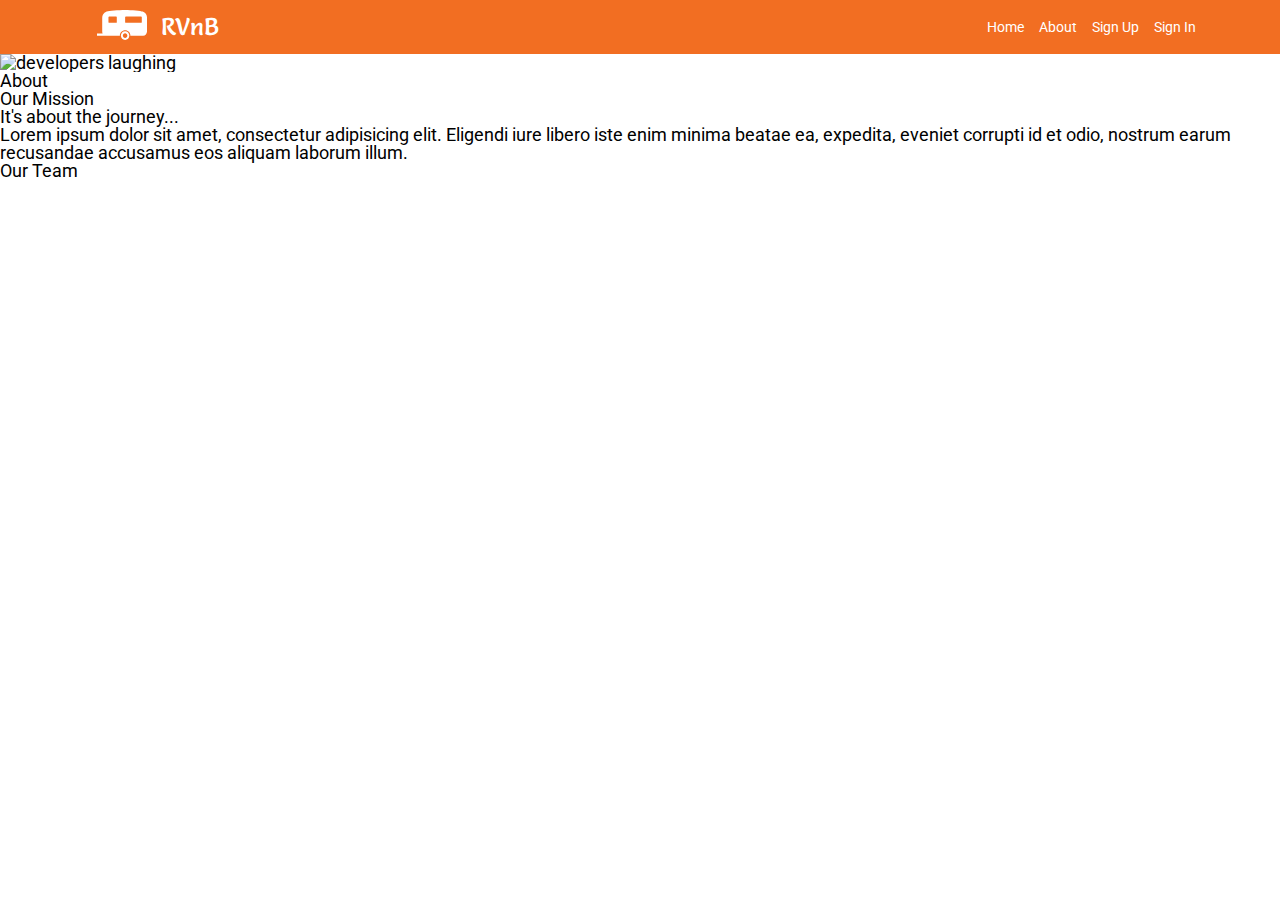
==== about.html @ 06d77d80 "fixing less files" ====
<!DOCTYPE html>

<html lang="en">
<head>
    <meta charset="UTF-8">
    <meta name="viewport" content="width=device-width, initial-scale=1.0">
    <meta http-equiv="X-UA-Compatible" content="ie=edge">
    <title>RVnB About</title>
    <link rel="stylesheet" href="css/index.css">
    <link href="https://fonts.googleapis.com/css?family=Roboto&display=swap" rel="stylesheet">
    <link href="https://fonts.googleapis.com/css?family=Salsa&display=swap" rel="stylesheet">

    <!--[if lt IE 9]>
    <script src="https://cdnjs.cloudflare.com/ajax/libs/html5shiv/3.7.3/html5shiv.js"></script>
  <![endif]-->
    
</head>
<body>
    <!-- navigation code here -->
    <section class="header">
        <header>
            <div class="logo">
                <img src="assets/icons/LogoIcon.svg" alt="RVnB Logo - a small pull-behind camper" />
                <span class="title">RVnB</span>
            </div>
            <nav>
                <a href="#">Home</a>
                <a href="#">About</a>
                <a href="#">Sign Up</a>
                <a href="#">Sign In</a>
            </nav>
        </header>
    </section>

    <!-- image code here -->
<div class="container-top">
    <img src="assets/images/brooke-cagle-g1Kr4Ozfoac-unsplash.jpg" class="hero" alt="developers laughing">
    <div class="about">
        <h1>About</h1>
    </div>
</div>
    <!-- mission code here -->
<div class="container-middle">    
    <p>Our Mission</p>
    <h2>It's about the journey...</h2>
    <p>Lorem ipsum dolor sit amet, consectetur adipisicing elit. Eligendi iure libero iste enim minima beatae ea, expedita, eveniet corrupti id et odio, nostrum earum recusandae accusamus eos aliquam laborum illum.</p>
</div>
    <!-- our team code here -->
    <h2>Our Team</h2>

  

</body>
</html>
---- css/index.css ----
/* http://meyerweb.com/eric/tools/css/reset/ 
   v2.0 | 20110126
   License: none (public domain)
*/
html,
body,
div,
span,
applet,
object,
iframe,
h1,
h2,
h3,
h4,
h5,
h6,
p,
blockquote,
pre,
a,
abbr,
acronym,
address,
big,
cite,
code,
del,
dfn,
em,
img,
ins,
kbd,
q,
s,
samp,
small,
strike,
strong,
sub,
sup,
tt,
var,
b,
u,
i,
center,
dl,
dt,
dd,
ol,
ul,
li,
fieldset,
form,
label,
legend,
table,
caption,
tbody,
tfoot,
thead,
tr,
th,
td,
article,
aside,
canvas,
details,
embed,
figure,
figcaption,
footer,
header,
hgroup,
menu,
nav,
output,
ruby,
section,
summary,
time,
mark,
audio,
video {
  margin: 0;
  padding: 0;
  border: 0;
  font-size: 100%;
  font: inherit;
  vertical-align: baseline;
}
/* HTML5 display-role reset for older browsers */
article,
aside,
details,
figcaption,
figure,
footer,
header,
hgroup,
menu,
nav,
section {
  display: block;
}
body {
  line-height: 1;
}
ol,
ul {
  list-style: none;
}
blockquote,
q {
  quotes: none;
}
blockquote:before,
blockquote:after,
q:before,
q:after {
  content: '';
  content: none;
}
table {
  border-collapse: collapse;
  border-spacing: 0;
}
* {
  box-sizing: border-box;
}
html {
  font-size: 62.5%;
}
body {
  font-family: 'Roboto', sans-serif;
  font-size: 1.8rem;
}
section.header {
  background-color: #F26E22;
}
section.header header {
  display: flex;
  flex-direction: row;
  justify-content: space-between;
  align-items: stretch;
  align-content: stretch;
}
@media (min-width: 501px) {
  section.header header {
    width: 88%;
    margin: 0 auto;
  }
}
section.header header .logo {
  padding: 1rem 1rem;
}
@media (min-width: 501px) {
  section.header header .logo {
    padding: 1rem 2rem;
  }
}
section.header header .logo img {
  width: auto;
  height: 3rem;
  margin-right: 1rem;
}
section.header header .logo .title {
  font-family: 'Salsa', cursive;
  font-size: 2.4rem;
  color: white;
  position: relative;
  top: -0.5rem;
}
section.header header nav {
  display: flex;
  justify-content: flex-end;
  align-items: stretch;
  padding-right: 1em;
}
@media (min-width: 501px) {
  section.header header nav {
    padding: 0;
    width: 55%;
  }
}
section.header header nav a {
  display: flex;
  align-items: center;
  color: white;
  text-decoration: none;
  font-size: 1.4rem;
  padding: 0 0.75rem;
}
section.header header nav a:hover {
  color: #034AA6;
  border-bottom: 2px solid #373737;
}
@media (min-width: 501px) {
  section.header header nav a {
    padding: 0 0.75rem;
  }
}
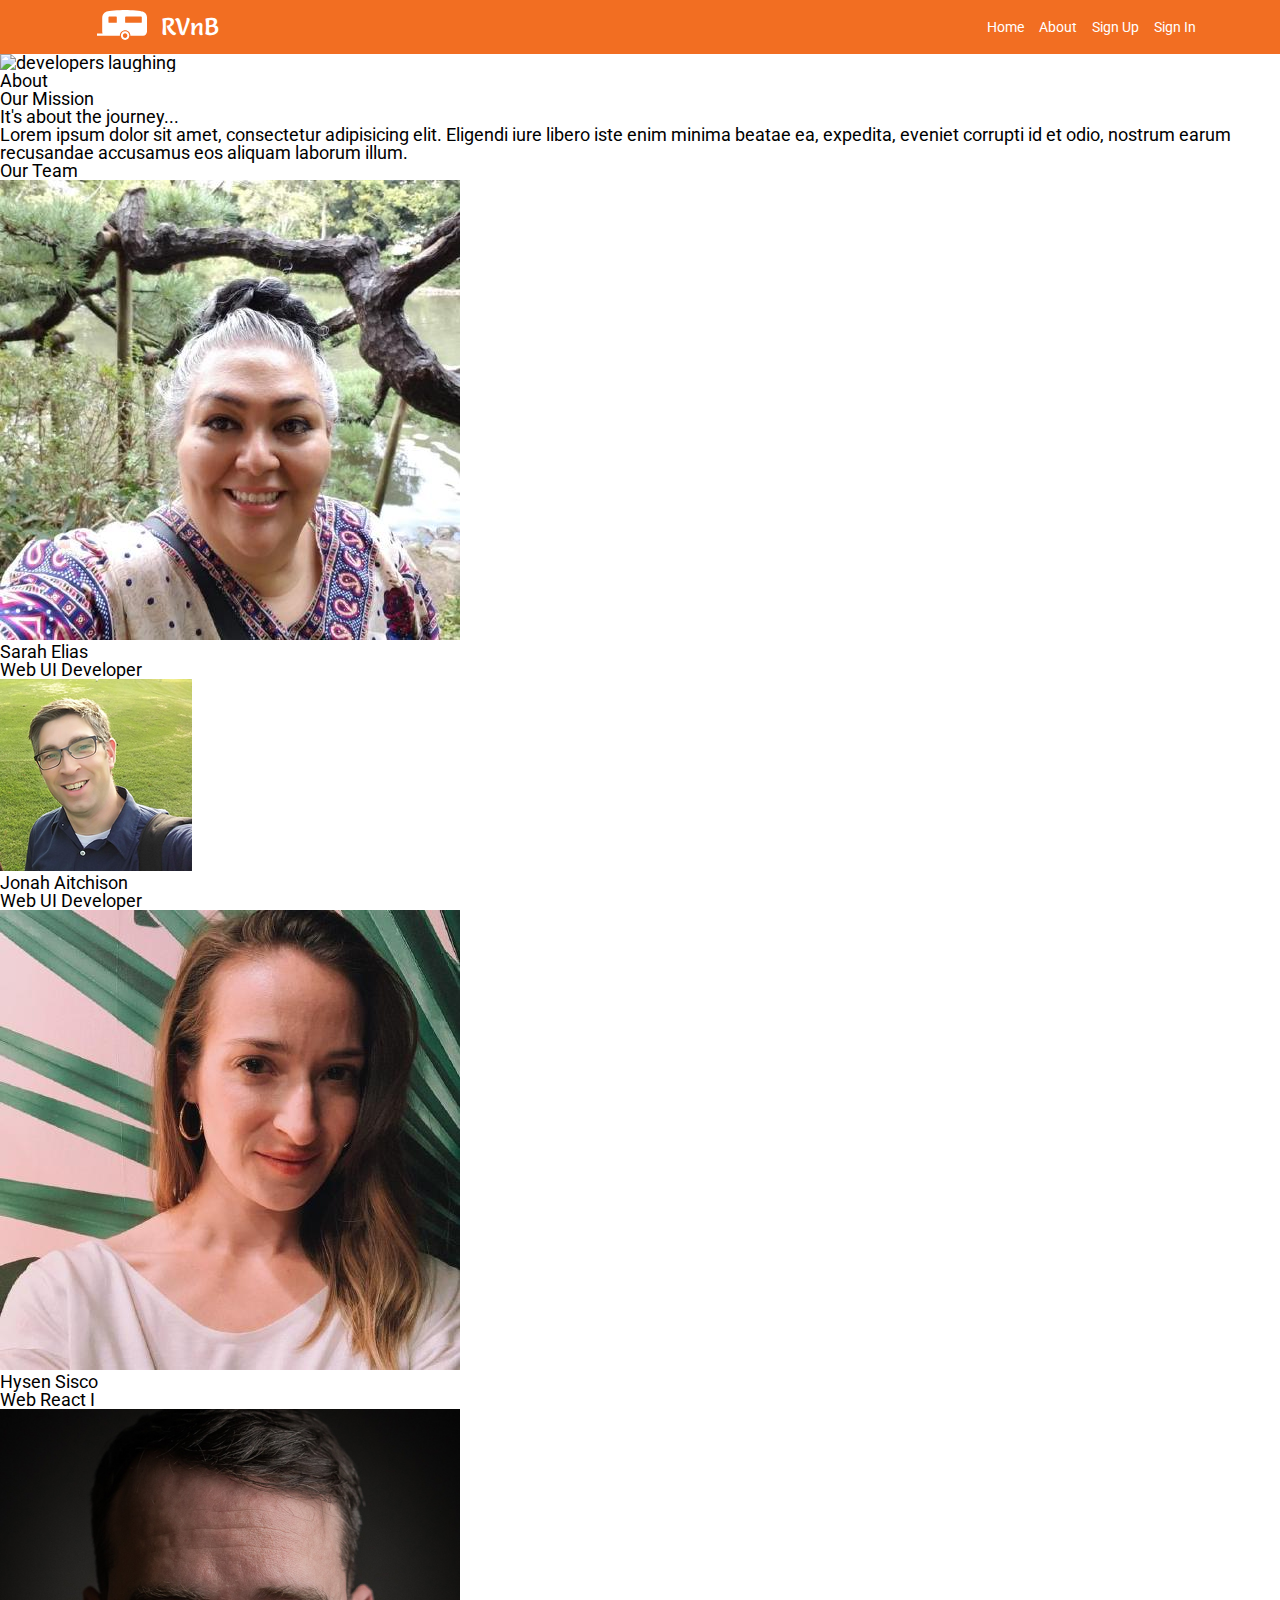
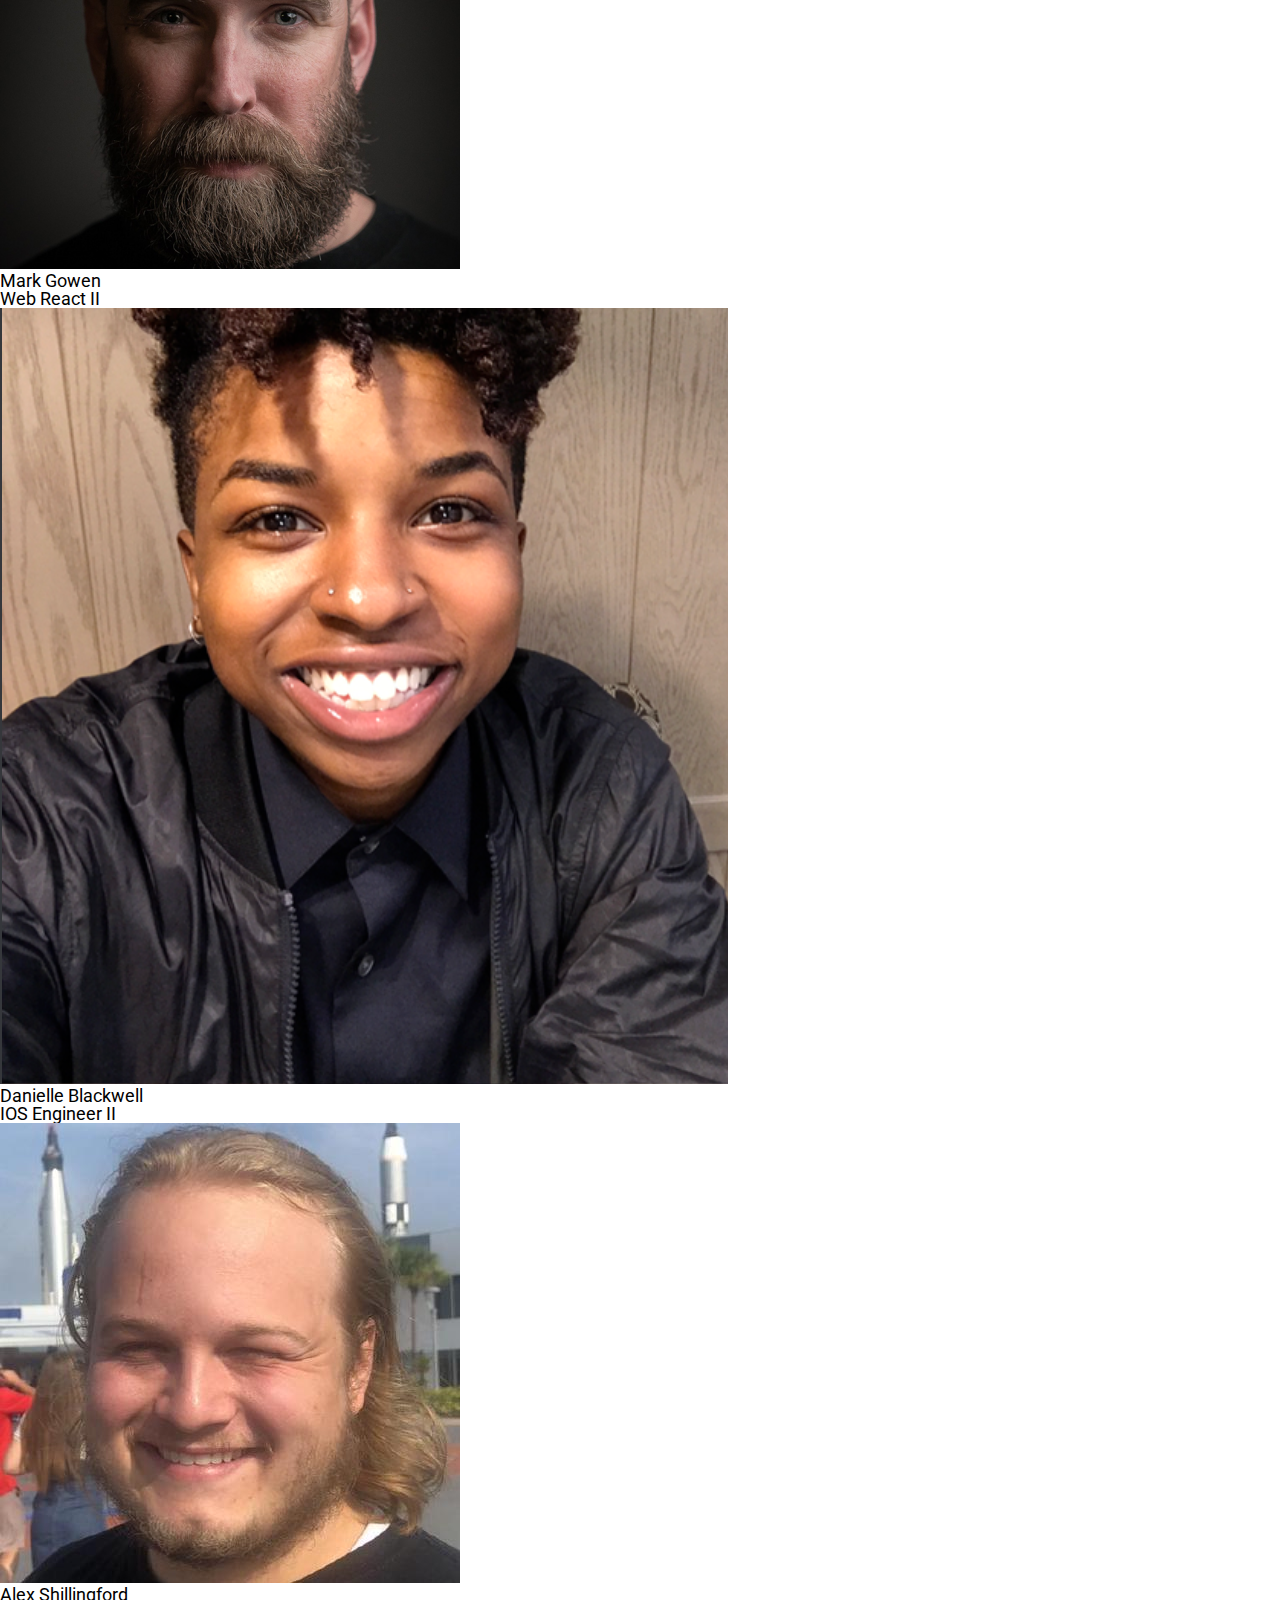
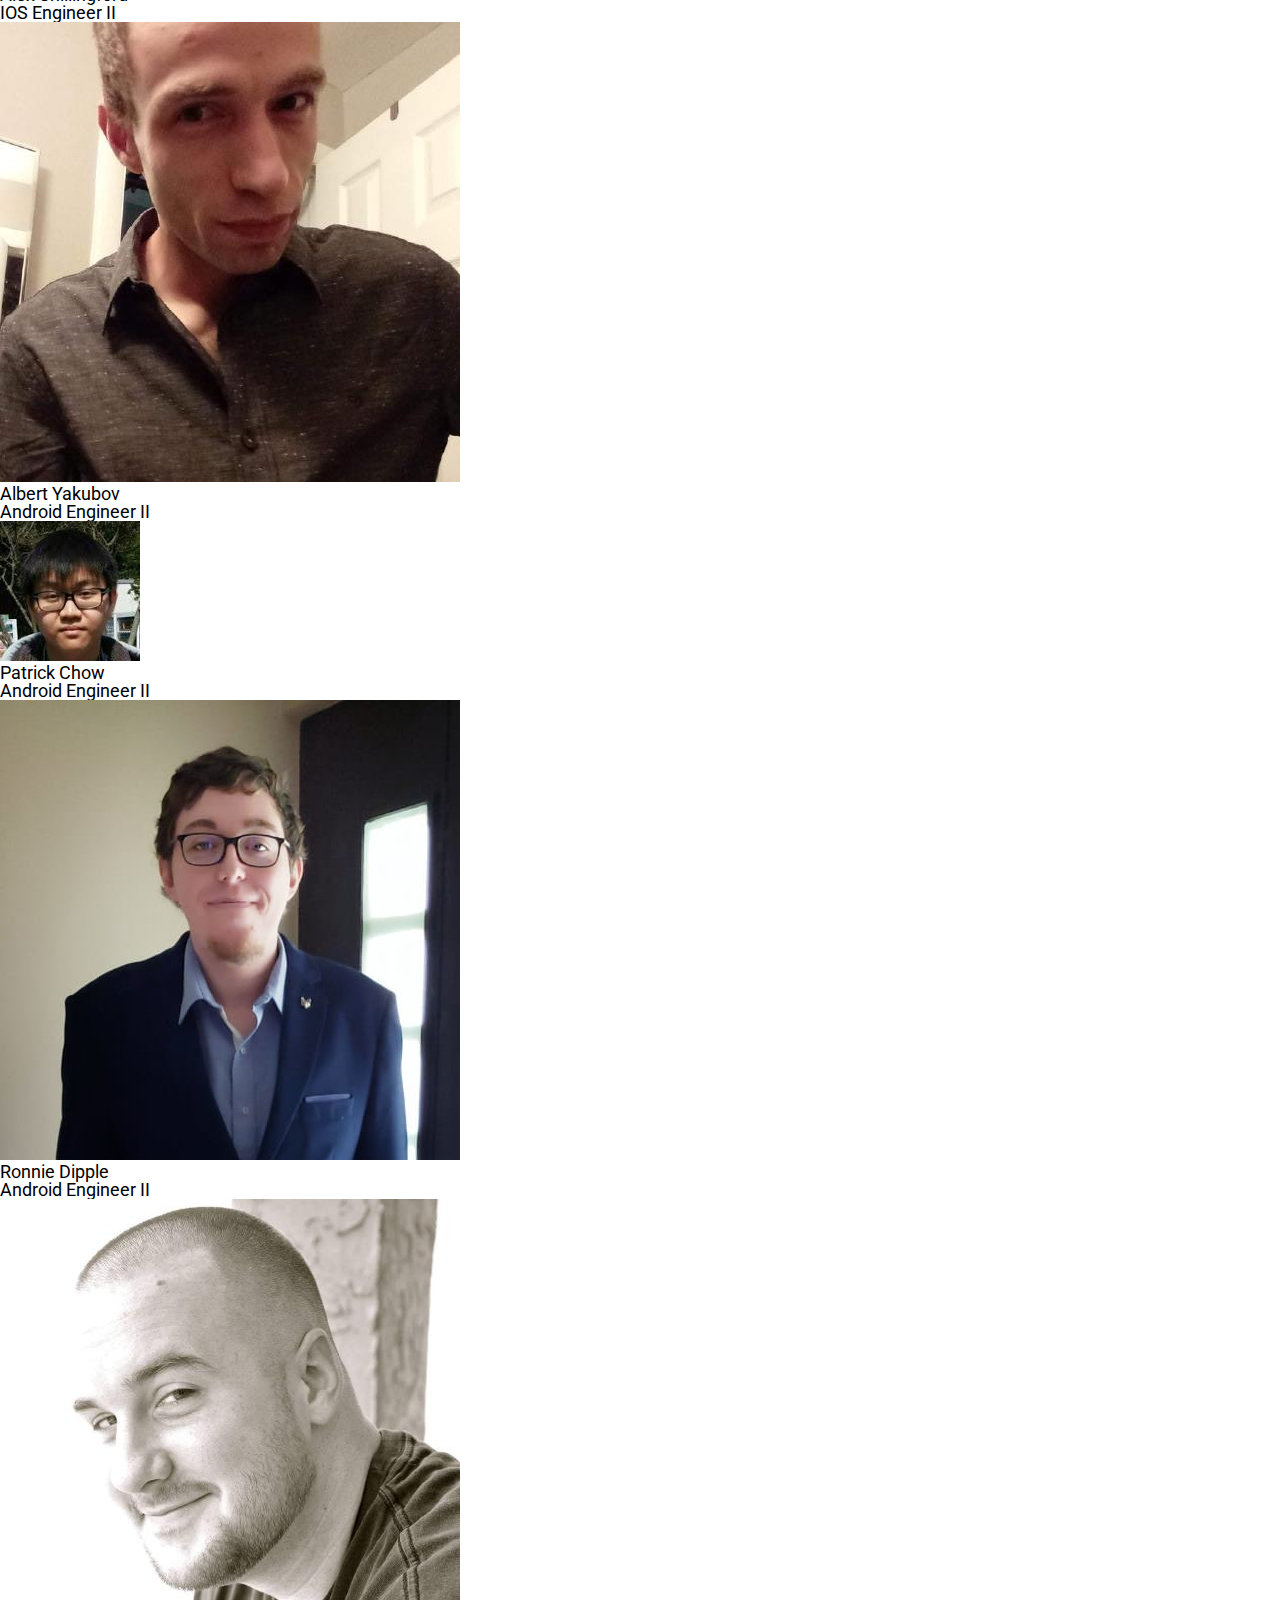
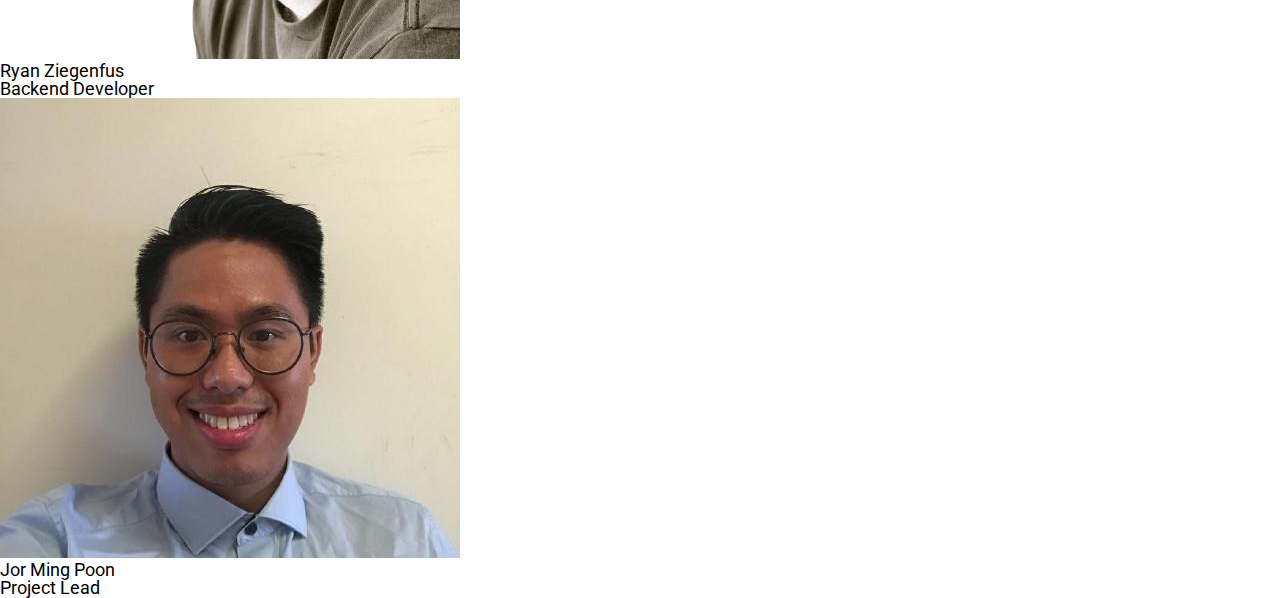
==== commit 13dc51ae: "adding pictures" ====
--- a/about.html
+++ b/about.html
@@ -33,22 +33,82 @@
     </section>
 
     <!-- image code here -->
-<div class="container-top">
-    <img src="assets/images/brooke-cagle-g1Kr4Ozfoac-unsplash.jpg" class="hero" alt="developers laughing">
+<section class="container-top">
+    <div class="bg-image">
+        <img src="assets/images/brooke-cagle-g1Kr4Ozfoac-unsplash.jpg" alt="developers laughing">
+    </div>
     <div class="about">
         <h1>About</h1>
     </div>
-</div>
+</section>
+
     <!-- mission code here -->
-<div class="container-middle">    
-    <p>Our Mission</p>
-    <h2>It's about the journey...</h2>
-    <p>Lorem ipsum dolor sit amet, consectetur adipisicing elit. Eligendi iure libero iste enim minima beatae ea, expedita, eveniet corrupti id et odio, nostrum earum recusandae accusamus eos aliquam laborum illum.</p>
-</div>
+<section class="container-middle">
+    <div class="mission">
+        <p>Our Mission</p>
+        <h2>It's about the journey...</h2>
+        <p>Lorem ipsum dolor sit amet, consectetur adipisicing elit. Eligendi iure libero iste enim minima beatae ea,
+            expedita, eveniet corrupti id et odio, nostrum earum recusandae accusamus eos aliquam laborum illum.</p>
+    </div>
     <!-- our team code here -->
     <h2>Our Team</h2>
-
-  
+    <div class="bubbles">
+        <img src="assets/images/team/sarah-elias.jpg" class="profile" alt="Sarah Elias">
+        <h2>Sarah Elias</h2>
+        <p>Web UI Developer</p>
+    </div>
+    <div class="bubbles">
+        <img src="assets/images/team/jonah-aitchison.png" class="profile" alt="Jonah">
+        <h2>Jonah Aitchison</h2>
+        <p>Web UI Developer</p>
+    </div>
+    <div class="bubbles">
+        <img src="assets/images/team/hysen-sisco.jpeg" class="profile" alt="hysen">
+        <h2>Hysen Sisco</h2>
+        <p>Web React I</p>
+    </div>
+    <div class="bubbles">
+        <img src="assets/images/team/mark-gowen.png" class="profile" alt="mark">
+        <h2>Mark Gowen</h2>
+        <p>Web React II</p>
+    </div>
+    <div class="bubbles">
+        <img src="assets/images/team/dani-blackwell.png" class="profile" alt="dani">
+        <h2>Danielle Blackwell</h2>
+        <p>IOS Engineer II</p>
+    </div>
+    <div class="bubbles">
+        <img src="assets/images/team/alex-shill.jpg" class="profile" alt="alex">
+        <h2>Alex Shillingford</h2>
+        <p>IOS Engineer II</p>
+    </div>
+    <div class="bubbles">
+        <img src="assets/images/team/albert-yakubov.jpeg" class="profile" alt="albert">
+        <h2>Albert Yakubov</h2>
+        <p>Android Engineer II</p>
+    </div>
+    <div class="bubbles">
+        <img src="assets/images/team/patrick-chow.jpeg" class="profile" alt="patrick">
+        <h2>Patrick Chow</h2>
+        <p>Android Engineer II</p>
+    </div>
+    <div class="bubbles">
+        <img src="assets/images/team/ronnie-dipple.png" class="profile" alt="ronnie">
+        <h2>Ronnie Dipple</h2>
+        <p>Android Engineer II</p>
+    </div>
+    <div class="bubbles">
+        <img src="assets/images/team/ryan-ziegenfus.jpeg" class="profile" alt="ryan">
+        <h2>Ryan Ziegenfus</h2>
+        <p>Backend Developer</p>
+    </div>
+    <div class="bubbles">
+        <img src="assets/images/team/jor-poon.jpeg" class="profile" alt="jor">
+        <h2>Jor Ming Poon</h2>
+        <p>Project Lead</p>
+    </div>
+</section>
 
 </body>
+
 </html>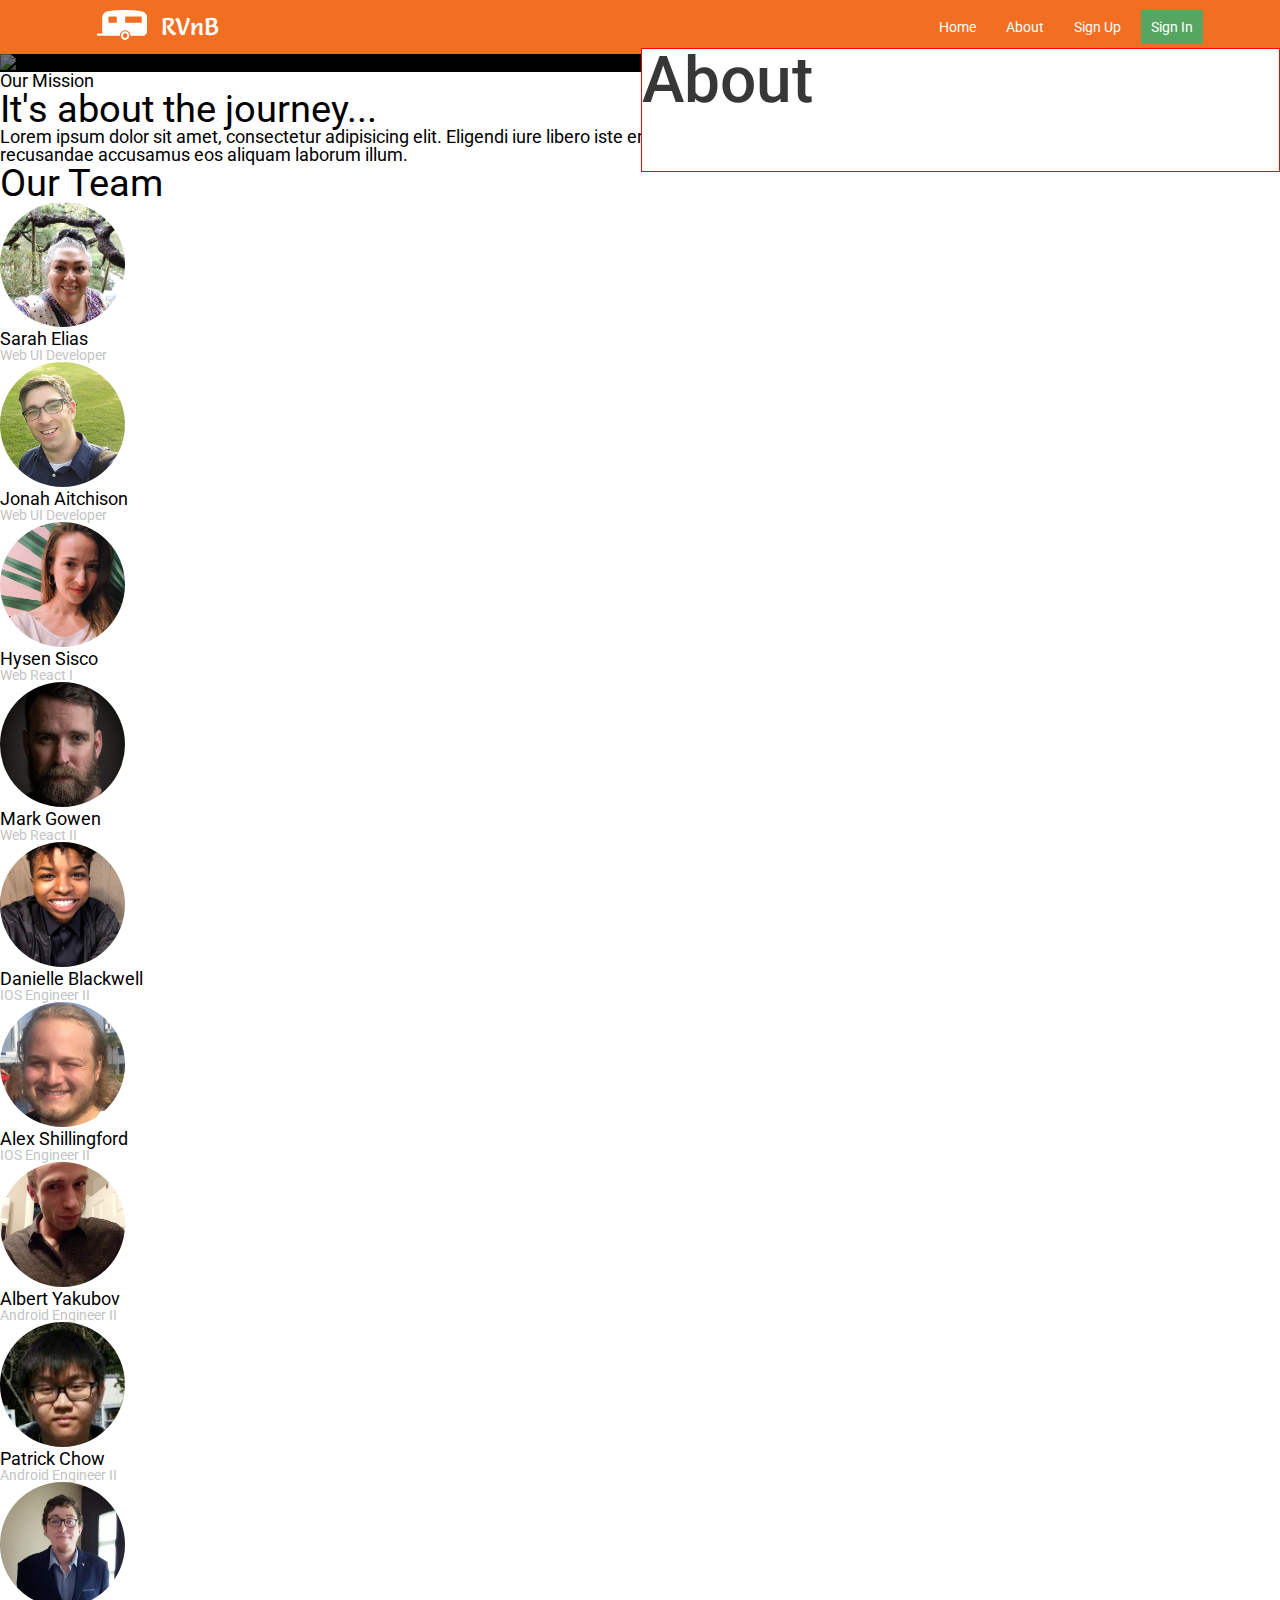
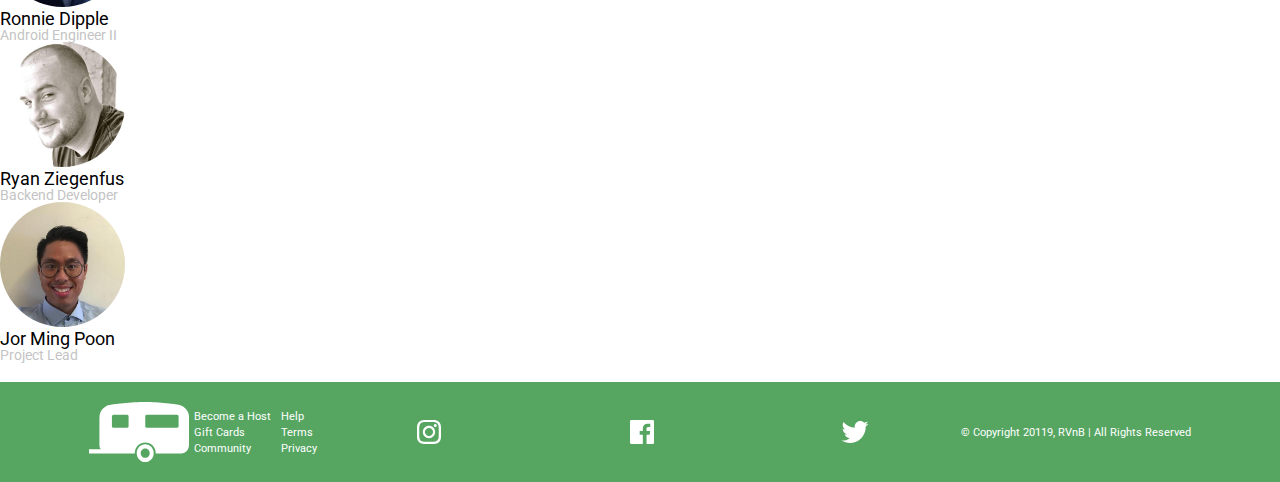
==== commit 5079faab: "hover added to images, links added in nav" ====
--- a/about.html
+++ b/about.html
@@ -17,20 +17,20 @@
 </head>
 <body>
     <!-- navigation code here -->
-    <section class="header">
+    <div class="header">
         <header>
             <div class="logo">
                 <img src="assets/icons/LogoIcon.svg" alt="RVnB Logo - a small pull-behind camper" />
                 <span class="title">RVnB</span>
             </div>
             <nav>
-                <a href="#">Home</a>
-                <a href="#">About</a>
+                <a href="index.html">Home</a>
+                <a href="about.html">About</a>
                 <a href="#">Sign Up</a>
                 <a href="#">Sign In</a>
             </nav>
         </header>
-    </section>
+    </div>
 
     <!-- image code here -->
 <section class="container-top">
@@ -109,6 +109,28 @@
     </div>
 </section>
 
+<footer>
+    <div class="footerContainer">
+        <img src="assets/icons/LogoIcon.svg" alt="RVnB Logo - Land your RV where it belongs.  (A small pull-behind trailer icon)" />
+        <nav>
+            <div>
+                <a href="#">Become a Host</a>
+                <a href="#">Gift Cards</a>
+                <a href="#">Community</a>
+            </div>
+            <div>    
+                <a href="#">Help</a>
+                <a href="#">Terms</a>
+                <a href="#">Privacy</a>
+            </div>
+        </nav>
+        <img src="/assets/icons/InstagramIcon.svg" class="social" />
+        <img src="/assets/icons/FacebookIcon.svg" class="social" />
+        <img src="/assets/icons/TwitterIcon.svg" class="social" />
+        <div class="copyright">&copy; Copyright 20119, RVnB | All Rights Reserved</div>
+    </div>
+</footer>
+
 </body>
 
 </html>--- a/css/index.css
+++ b/css/index.css
@@ -136,10 +136,13 @@
   font-family: 'Roboto', sans-serif;
   font-size: 1.8rem;
 }
-section.header {
+h2 {
+  font-size: 3.8rem;
+}
+div.header {
   background-color: #F26E22;
 }
-section.header header {
+div.header header {
   display: flex;
   flex-direction: row;
   justify-content: space-between;
@@ -147,57 +150,422 @@
   align-content: stretch;
 }
 @media (min-width: 501px) {
-  section.header header {
+  div.header header {
     width: 88%;
     margin: 0 auto;
   }
 }
-section.header header .logo {
+div.header header .logo {
   padding: 1rem 1rem;
 }
 @media (min-width: 501px) {
-  section.header header .logo {
+  div.header header .logo {
     padding: 1rem 2rem;
   }
 }
-section.header header .logo img {
+div.header header .logo img {
   width: auto;
   height: 3rem;
   margin-right: 1rem;
 }
-section.header header .logo .title {
+div.header header .logo .title {
   font-family: 'Salsa', cursive;
   font-size: 2.4rem;
   color: white;
   position: relative;
   top: -0.5rem;
 }
-section.header header nav {
+div.header header nav {
   display: flex;
   justify-content: flex-end;
   align-items: stretch;
   padding-right: 1em;
-}
-@media (min-width: 501px) {
-  section.header header nav {
+  width: 65%;
+}
+@media (min-width: 501px) {
+  div.header header nav {
     padding: 0;
     width: 55%;
   }
 }
-section.header header nav a {
+div.header header nav a {
   display: flex;
   align-items: center;
   color: white;
   text-decoration: none;
   font-size: 1.4rem;
-  padding: 0 0.75rem;
-}
-section.header header nav a:hover {
-  color: #034AA6;
-  border-bottom: 2px solid #373737;
-}
-@media (min-width: 501px) {
-  section.header header nav a {
-    padding: 0 0.75rem;
-  }
-}
+  padding: 0 1rem;
+  margin-right: 1rem;
+}
+div.header header nav a:hover {
+  color: #373737;
+  border-bottom: 0.4rem solid #373737;
+  cursor: pointer;
+}
+div.header header nav a:last-child {
+  border: none;
+  align-self: center;
+  padding: 1rem;
+  color: #ffffff;
+  background-color: #56A662;
+  margin-right: 0;
+}
+div.header header nav a:last-child:hover {
+  background-color: #373737;
+}
+.hero {
+  height: 60vh;
+  background-image: url('/assets/images/tyler-nix-bbw55-xjeJo-unsplash.jpg');
+  background-size: cover;
+  background-position: top right;
+  background-repeat: no-repeat;
+}
+@media (min-width: 501px) {
+  .hero {
+    height: 90vh;
+    background-position: top right;
+  }
+}
+@media (min-width: 801px) {
+  .hero {
+    background-size: cover;
+    background-position: top center;
+  }
+}
+.hero .bgFilter {
+  height: 100%;
+  width: 100%;
+  background: #000000;
+  background: linear-gradient(180deg, rgba(0, 0, 0, 0.55) 0%, rgba(0, 0, 0, 0.55) 9%, rgba(255, 255, 255, 0) 70%);
+  padding: 2em;
+}
+@media (min-width: 501px) {
+  .hero .bgFilter .container {
+    width: 88%;
+    margin: 0 auto;
+  }
+}
+.hero .bgFilter .message {
+  display: flex;
+  flex-direction: column;
+  align-items: flex-start;
+  align-content: center;
+  width: 85%;
+  margin-top: 10%;
+}
+@media (min-width: 501px) {
+  .hero .bgFilter .message {
+    margin-left: 10%;
+    width: 75%;
+  }
+}
+@media (min-width: 801px) {
+  .hero .bgFilter .message {
+    margin-left: 5%;
+    width: 45%;
+  }
+}
+.hero .bgFilter button {
+  background-color: #56A662;
+  color: white;
+  width: 100px;
+  border: none;
+  padding: 0.5rem 1rem;
+  text-align: center;
+  font-size: 1.8rem;
+}
+.hero .bgFilter button:hover {
+  background-color: #ffffff;
+  color: #56A662;
+}
+.hero h1 {
+  font-size: 4.8rem;
+  color: white;
+}
+@media (min-width: 501px) {
+  .hero h1 {
+    font-size: 4.8rem;
+    line-height: 1.125;
+  }
+}
+.hero .howContainer {
+  display: none;
+  flex-direction: column;
+}
+.hero .howContainer .cards {
+  display: flex;
+  justify-content: space-between;
+  flex-direction: row;
+}
+@media (min-width: 501px) {
+  .hero .howContainer .cards {
+    margin: 0 auto;
+    width: 88%;
+  }
+}
+.hero .howContainer .cards .mdc-card {
+  width: 30%;
+}
+.findLocation {
+  padding: 4rem 0;
+}
+.findLocation .findContainer {
+  display: flex;
+  flex-direction: column-reverse;
+  align-items: center;
+  width: 100%;
+  margin: 0 auto;
+}
+@media (min-width: 501px) {
+  .findLocation .findContainer {
+    width: 88%;
+    flex-direction: row;
+    justify-content: space-evenly;
+  }
+}
+.findLocation .findContainer div {
+  width: 85%;
+  text-align: center;
+}
+.findLocation .findContainer div img {
+  width: 70%;
+}
+.findLocation button {
+  background-color: #56A662;
+  color: white;
+  width: 100px;
+  border: none;
+  padding: 0.5rem 1rem;
+  text-align: center;
+  font-size: 1.8rem;
+}
+.findLocation button:hover {
+  background-color: #ffffff;
+  color: #56A662;
+}
+.listLocation {
+  width: 100%;
+  margin: 8rem auto;
+  display: flex;
+  flex-direction: column;
+}
+@media (min-width: 801px) {
+  .listLocation {
+    flex-direction: row;
+    justify-content: space-between;
+  }
+}
+.listLocation div {
+  width: 100%;
+  height: 40vh;
+  color: #ffffff;
+}
+@media (min-width: 801px) {
+  .listLocation div {
+    width: 50%;
+    height: autovh;
+  }
+}
+.listLocation div button {
+  background-color: #F26E22;
+  color: white;
+  width: 100px;
+  border: none;
+  padding: 0.5rem 1rem;
+  text-align: center;
+  font-size: 1.8rem;
+}
+.listLocation div button:hover {
+  background-color: #ffffff;
+  color: #F26E22;
+}
+.listLocation .one {
+  background-image: url('/assets/images/sergei-akulich-ZNkvxIPPVeE-unsplash.jpg');
+  background-position: center;
+  background-size: cover;
+  background-repeat: no-repeat;
+  font-size: 1.8rem;
+  display: none;
+  padding: 2rem 2rem;
+  color: #373737;
+}
+@media (min-width: 501px) {
+  .listLocation .one {
+    display: block;
+  }
+}
+@media (min-width: 801px) {
+  .listLocation .one {
+    display: block;
+    height: auto;
+  }
+}
+.listLocation .two {
+  padding: 3rem;
+  background-color: #F26E22;
+  background-image: url('/assets/images/sergei-akulich-ZNkvxIPPVeE-unsplash.jpg');
+  background-position: center;
+  background-size: cover;
+  background-repeat: no-repeat;
+}
+.listLocation .two h2 {
+  width: 65%;
+  font-size: 18px;
+  margin-bottom: 1rem;
+  color: #373737;
+}
+@media (min-width: 501px) {
+  .listLocation .two {
+    background-image: none;
+    padding: 6rem 8rem;
+  }
+  .listLocation .two h2 {
+    width: 100%;
+    font-size: 3.2rem;
+    color: #ffffff;
+  }
+  .listLocation .two button {
+    display: none;
+  }
+}
+.mobileApp {
+  display: flex;
+  justify-content: space-evenly;
+  align-items: center;
+  align-content: center;
+  margin: 6rem auto;
+  width: 100%;
+}
+@media (min-width: 501px) {
+  .mobileApp {
+    justify-content: space-around;
+  }
+}
+.mobileApp div {
+  width: 100%;
+}
+@media (min-width: 501px) {
+  .mobileApp div {
+    width: 50%;
+  }
+}
+.mobileApp .searchText {
+  width: 90%;
+  margin: 0 auto;
+}
+.mobileApp .searchText h2 {
+  width: 100%;
+}
+.mobileApp .searchText p {
+  margin: 3rem 0;
+  width: 80%;
+  font-size: 1.8rem;
+}
+.mobileApp .searchText .storeLinks {
+  display: flex;
+  justify-content: space-between;
+}
+@media (min-width: 501px) {
+  .mobileApp .searchText {
+    width: 50%;
+  }
+}
+.mobileApp .phoneGraphic {
+  display: none;
+}
+@media (min-width: 501px) {
+  .mobileApp .phoneGraphic {
+    display: block;
+  }
+}
+.mobileApp .phoneGraphic img {
+  width: 50%;
+  height: auto;
+}
+footer {
+  background-color: #56A662;
+  margin-top: 2rem;
+  padding: 2rem 6rem;
+  color: #ffffff;
+  font-size: 1.1rem;
+}
+footer .footerContainer {
+  width: 95%;
+  margin: 0 auto;
+  display: flex;
+  justify-content: space-evenly;
+  align-items: center;
+  flex-wrap: wrap;
+}
+footer .footerContainer img.social {
+  width: 3rem;
+  height: auto;
+  margin: 1rem auto;
+}
+footer .footerContainer nav {
+  display: flex;
+  flex-direction: row;
+  flex-wrap: wrap;
+}
+footer .footerContainer nav div {
+  display: flex;
+  flex-direction: column;
+}
+footer .footerContainer nav a {
+  text-decoration: none;
+  color: white;
+  padding: 0.25rem 0.5rem;
+}
+footer .footerContainer .copyright {
+  text-align: center;
+}
+.container-top {
+  position: relative;
+}
+.container-top .bg-image {
+  background: black;
+}
+.container-top .bg-image img {
+  width: 100%;
+  height: 30%;
+  filter: opacity(0.45);
+}
+.container-top .about {
+  height: 124px;
+  width: 639px;
+  background-color: #FFFFFF;
+  border: 1px red solid;
+  position: absolute;
+  right: 0;
+  bottom: -100px;
+}
+.container-top .about h1 {
+  margin: 0 auto;
+  font-size: 6.4rem;
+  color: #373737;
+  font-weight: 500;
+}
+.container-middle .bubbles img {
+  height: 125px;
+  width: 125px;
+  border-radius: 100%;
+}
+.container-middle .bubbles img:hover {
+  border: 2px solid #1089ff;
+}
+.container-middle .bubbles h2 {
+  font-size: 1.8rem;
+  color: black;
+}
+.container-middle .bubbles h2:hover {
+  text-decoration: underline;
+  text-decoration-color: #1089ff;
+}
+.container-middle .bubbles p {
+  font-size: 1.4rem;
+  color: #C4C4C4;
+}
+.container-middle .bubbles p:hover {
+  text-decoration: underline;
+  text-decoration-color: #1089ff;
+}
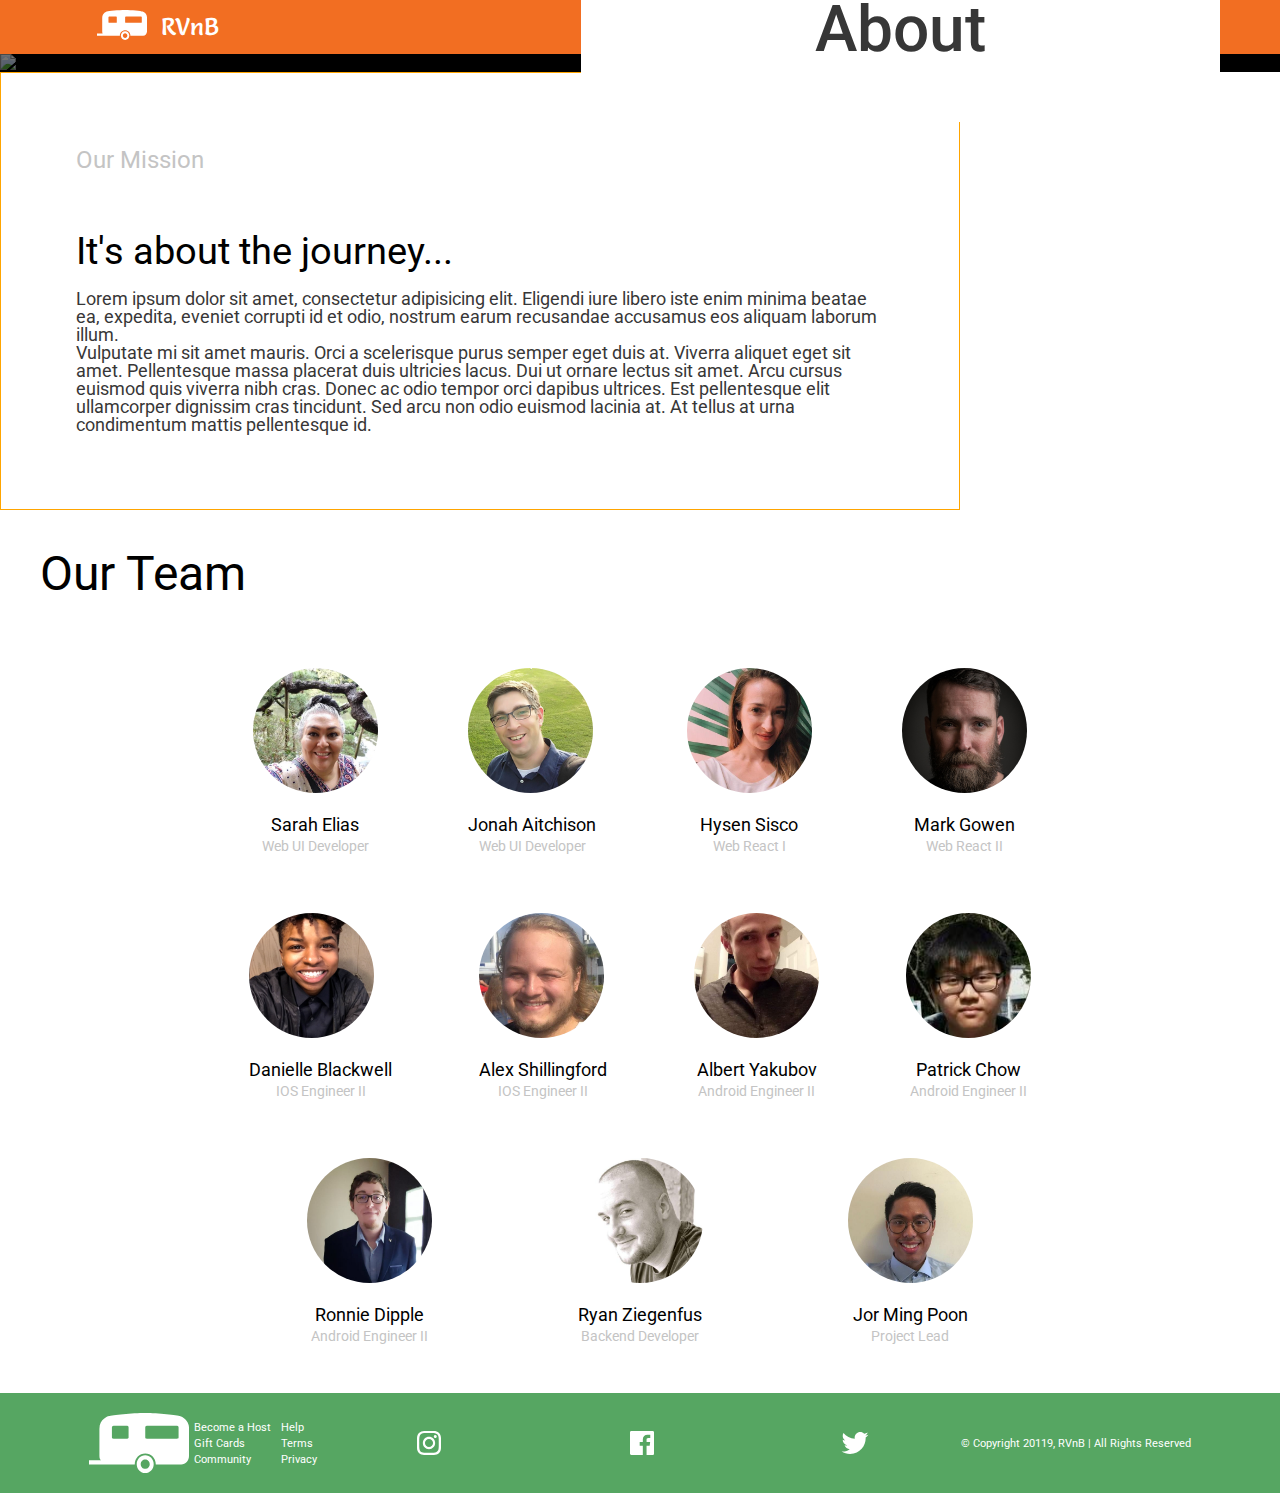
==== commit 9acba30d: "desktop view complete" ====
--- a/about.html
+++ b/about.html
@@ -45,69 +45,78 @@
     <!-- mission code here -->
 <section class="container-middle">
     <div class="mission">
-        <p>Our Mission</p>
+        <h3>Our Mission</h3>
         <h2>It's about the journey...</h2>
         <p>Lorem ipsum dolor sit amet, consectetur adipisicing elit. Eligendi iure libero iste enim minima beatae ea,
-            expedita, eveniet corrupti id et odio, nostrum earum recusandae accusamus eos aliquam laborum illum.</p>
-    </div>
-    <!-- our team code here -->
-    <h2>Our Team</h2>
-    <div class="bubbles">
-        <img src="assets/images/team/sarah-elias.jpg" class="profile" alt="Sarah Elias">
-        <h2>Sarah Elias</h2>
-        <p>Web UI Developer</p>
-    </div>
-    <div class="bubbles">
-        <img src="assets/images/team/jonah-aitchison.png" class="profile" alt="Jonah">
-        <h2>Jonah Aitchison</h2>
-        <p>Web UI Developer</p>
-    </div>
-    <div class="bubbles">
-        <img src="assets/images/team/hysen-sisco.jpeg" class="profile" alt="hysen">
-        <h2>Hysen Sisco</h2>
-        <p>Web React I</p>
-    </div>
-    <div class="bubbles">
-        <img src="assets/images/team/mark-gowen.png" class="profile" alt="mark">
-        <h2>Mark Gowen</h2>
-        <p>Web React II</p>
-    </div>
-    <div class="bubbles">
-        <img src="assets/images/team/dani-blackwell.png" class="profile" alt="dani">
-        <h2>Danielle Blackwell</h2>
-        <p>IOS Engineer II</p>
-    </div>
-    <div class="bubbles">
-        <img src="assets/images/team/alex-shill.jpg" class="profile" alt="alex">
-        <h2>Alex Shillingford</h2>
-        <p>IOS Engineer II</p>
-    </div>
-    <div class="bubbles">
-        <img src="assets/images/team/albert-yakubov.jpeg" class="profile" alt="albert">
-        <h2>Albert Yakubov</h2>
-        <p>Android Engineer II</p>
-    </div>
-    <div class="bubbles">
-        <img src="assets/images/team/patrick-chow.jpeg" class="profile" alt="patrick">
-        <h2>Patrick Chow</h2>
-        <p>Android Engineer II</p>
-    </div>
-    <div class="bubbles">
-        <img src="assets/images/team/ronnie-dipple.png" class="profile" alt="ronnie">
-        <h2>Ronnie Dipple</h2>
-        <p>Android Engineer II</p>
-    </div>
-    <div class="bubbles">
-        <img src="assets/images/team/ryan-ziegenfus.jpeg" class="profile" alt="ryan">
-        <h2>Ryan Ziegenfus</h2>
-        <p>Backend Developer</p>
-    </div>
-    <div class="bubbles">
-        <img src="assets/images/team/jor-poon.jpeg" class="profile" alt="jor">
-        <h2>Jor Ming Poon</h2>
-        <p>Project Lead</p>
+            expedita, eveniet corrupti id et odio, nostrum earum recusandae accusamus eos aliquam laborum illum.<br>
+            Vulputate mi sit amet mauris. Orci a scelerisque purus semper eget duis at. Viverra aliquet eget sit amet. Pellentesque massa placerat duis ultricies lacus. Dui ut ornare lectus sit amet. Arcu cursus euismod quis viverra nibh cras. Donec ac odio tempor orci dapibus ultrices. Est pellentesque elit ullamcorper dignissim cras tincidunt. Sed arcu non odio euismod lacinia at. At tellus at urna condimentum mattis pellentesque id.</p>
     </div>
 </section>
+    <!-- our team code here -->
+    <div class="team">
+    <h2>Our Team</h2>
+    </div>
+
+    <!-- our team pics here -->
+    <section class="container-bottom">
+        <div class="teampics">
+            <div class="bubbles">
+                <img src="assets/images/team/sarah-elias.jpg" class="profile" alt="Sarah Elias">
+                <h2>Sarah Elias</h2>
+                <p>Web UI Developer</p>
+            </div>
+            <div class="bubbles">
+                <img src="assets/images/team/jonah-aitchison.png" class="profile" alt="Jonah">
+                <h2>Jonah Aitchison</h2>
+                <p>Web UI Developer</p>
+            </div>
+            <div class="bubbles">
+                <img src="assets/images/team/hysen-sisco.jpeg" class="profile" alt="hysen">
+                <h2>Hysen Sisco</h2>
+                <p>Web React I</p>
+            </div>
+            <div class="bubbles">
+                <img src="assets/images/team/mark-gowen.png" class="profile" alt="mark">
+                <h2>Mark Gowen</h2>
+                <p>Web React II</p>
+            </div>
+            <div class="bubbles">
+                <img src="assets/images/team/dani-blackwell.png" class="profile" alt="dani">
+                <h2>Danielle Blackwell</h2>
+                <p>IOS Engineer II</p>
+            </div>
+            <div class="bubbles">
+                <img src="assets/images/team/alex-shill.jpg" class="profile" alt="alex">
+                <h2>Alex Shillingford</h2>
+                <p>IOS Engineer II</p>
+            </div>
+            <div class="bubbles">
+                <img src="assets/images/team/albert-yakubov.jpeg" class="profile" alt="albert">
+                <h2>Albert Yakubov</h2>
+                <p>Android Engineer II</p>
+            </div>
+            <div class="bubbles">
+                <img src="assets/images/team/patrick-chow.jpeg" class="profile" alt="patrick">
+                <h2>Patrick Chow</h2>
+                <p>Android Engineer II</p>
+            </div>
+            <div class="bubbles">
+                <img src="assets/images/team/ronnie-dipple.png" class="profile" alt="ronnie">
+                <h2>Ronnie Dipple</h2>
+                <p>Android Engineer II</p>
+            </div>
+            <div class="bubbles">
+                <img src="assets/images/team/ryan-ziegenfus.jpeg" class="profile" alt="ryan">
+                <h2>Ryan Ziegenfus</h2>
+                <p>Backend Developer</p>
+            </div>
+            <div class="bubbles">
+                <img src="assets/images/team/jor-poon.jpeg" class="profile" alt="jor">
+                <h2>Jor Ming Poon</h2>
+                <p>Project Lead</p>
+            </div>
+        </div>
+    </section>
 
 <footer>
     <div class="footerContainer">
--- a/css/index.css
+++ b/css/index.css
@@ -133,8 +133,12 @@
   font-size: 62.5%;
 }
 body {
-  font-family: 'Roboto', sans-serif;
-  font-size: 1.8rem;
+  font-family: 'Roboto', normal;
+  font-size: 1.8rem;
+}
+h1 {
+  font-size: 6.4rem;
+  font-weight: 500;
 }
 h2 {
   font-size: 3.8rem;
@@ -527,45 +531,77 @@
 }
 .container-top .bg-image img {
   width: 100%;
-  height: 30%;
+  height: 20%;
   filter: opacity(0.45);
 }
 .container-top .about {
   height: 124px;
   width: 639px;
   background-color: #FFFFFF;
-  border: 1px red solid;
   position: absolute;
-  right: 0;
-  bottom: -100px;
+  right: 60px;
+  bottom: -50px;
 }
 .container-top .about h1 {
+  color: #373737;
+  text-align: center;
+}
+.container-middle .mission {
+  width: 75%;
+  border: 1px solid orange;
+  padding: 75px;
+}
+.container-middle .mission h3 {
+  color: #C4C4C4;
+  font-size: 2.4rem;
+  padding-bottom: 40px;
+}
+.container-middle .mission h2 {
+  padding: 20px 0;
+}
+.container-middle .mission p {
+  font-size: 1.8rem;
+  color: #373737;
+}
+.team h2 {
+  font-size: 4.8rem;
+  padding: 40px;
+}
+.container-bottom .teampics {
+  display: flex;
+  flex-wrap: wrap;
+  justify-content: space-evenly;
+  width: 70%;
   margin: 0 auto;
-  font-size: 6.4rem;
-  color: #373737;
-  font-weight: 500;
-}
-.container-middle .bubbles img {
+}
+.container-bottom .teampics .bubbles {
+  padding: 30px;
+}
+.container-bottom .teampics .bubbles img {
   height: 125px;
   width: 125px;
   border-radius: 100%;
 }
-.container-middle .bubbles img:hover {
+.container-bottom .teampics .bubbles img:hover {
   border: 2px solid #1089ff;
 }
-.container-middle .bubbles h2 {
+.container-bottom .teampics .bubbles h2 {
   font-size: 1.8rem;
   color: black;
-}
-.container-middle .bubbles h2:hover {
+  text-align: center;
+  padding-top: 20px;
+}
+.container-bottom .teampics .bubbles h2:hover {
   text-decoration: underline;
   text-decoration-color: #1089ff;
 }
-.container-middle .bubbles p {
+.container-bottom .teampics .bubbles p {
   font-size: 1.4rem;
   color: #C4C4C4;
-}
-.container-middle .bubbles p:hover {
+  text-align: center;
+  padding-top: 5px;
+}
+.container-bottom .teampics .bubbles p:hover {
   text-decoration: underline;
   text-decoration-color: #1089ff;
 }
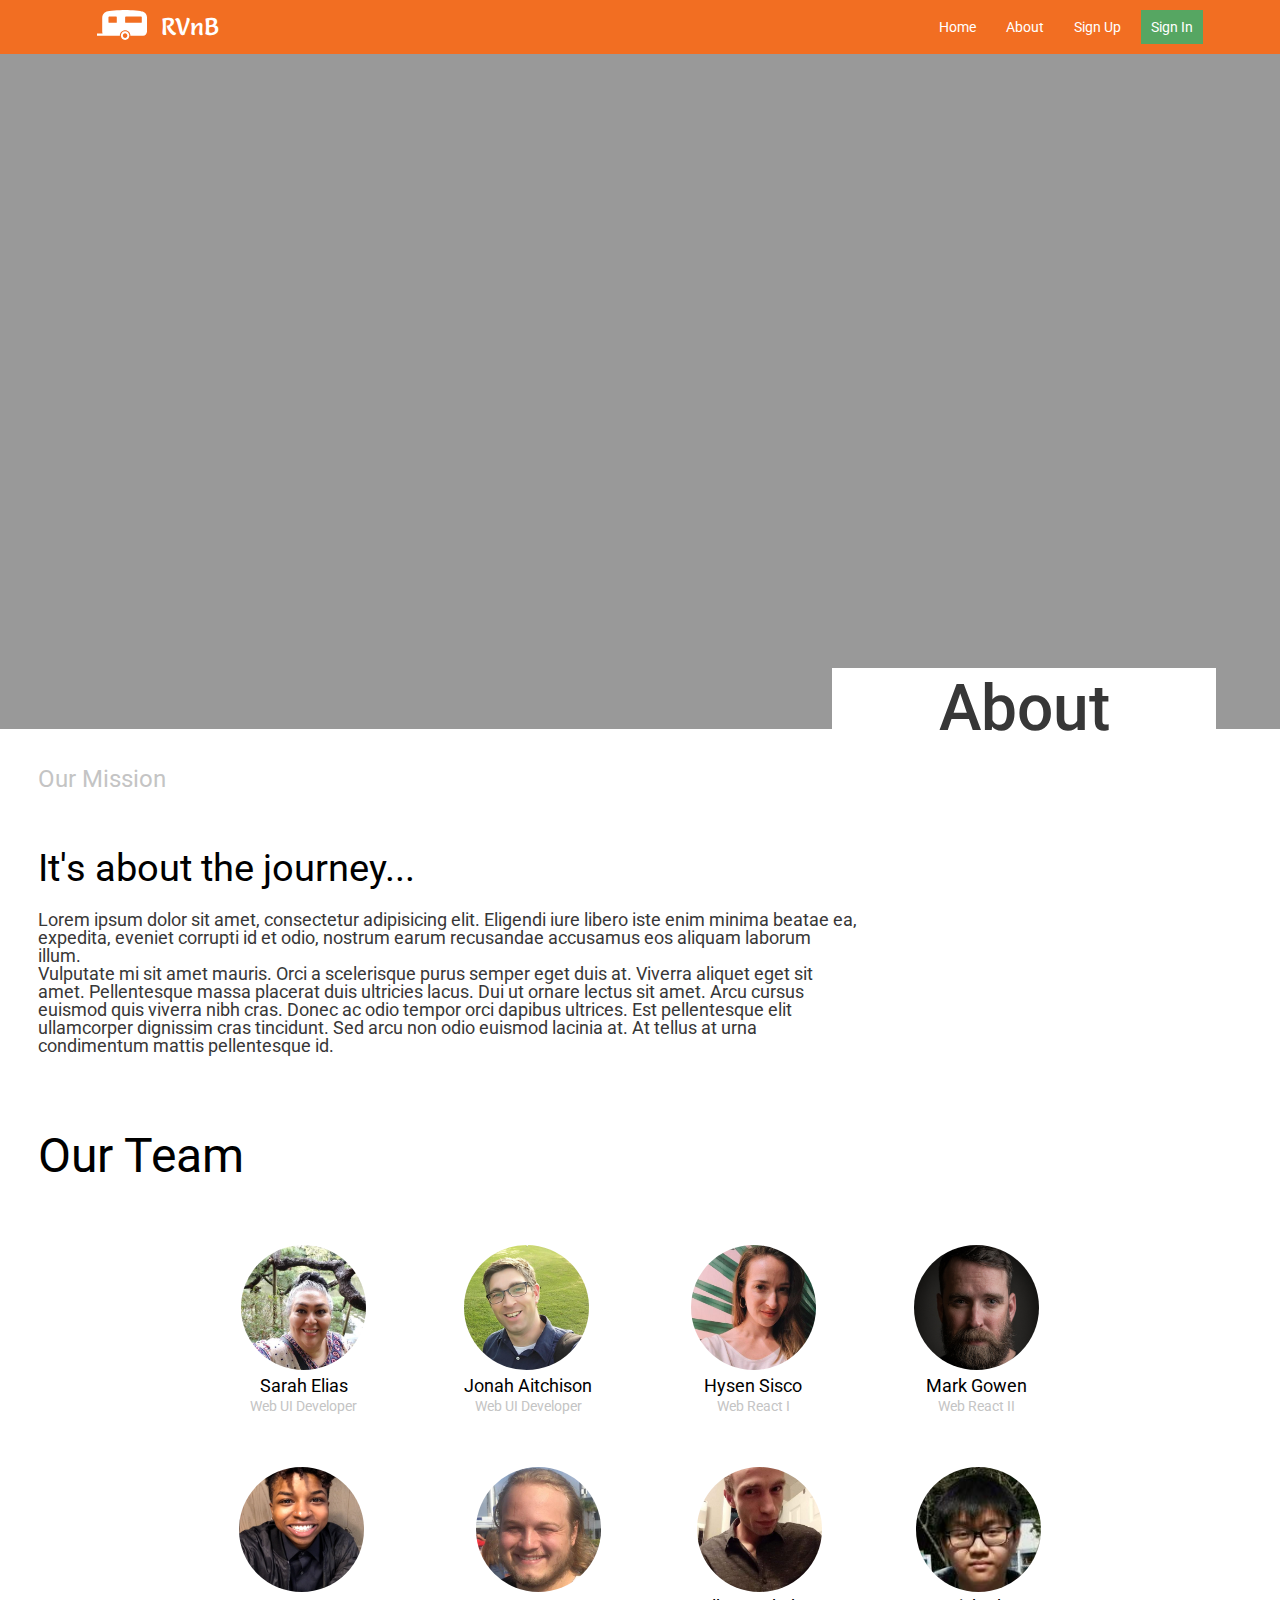
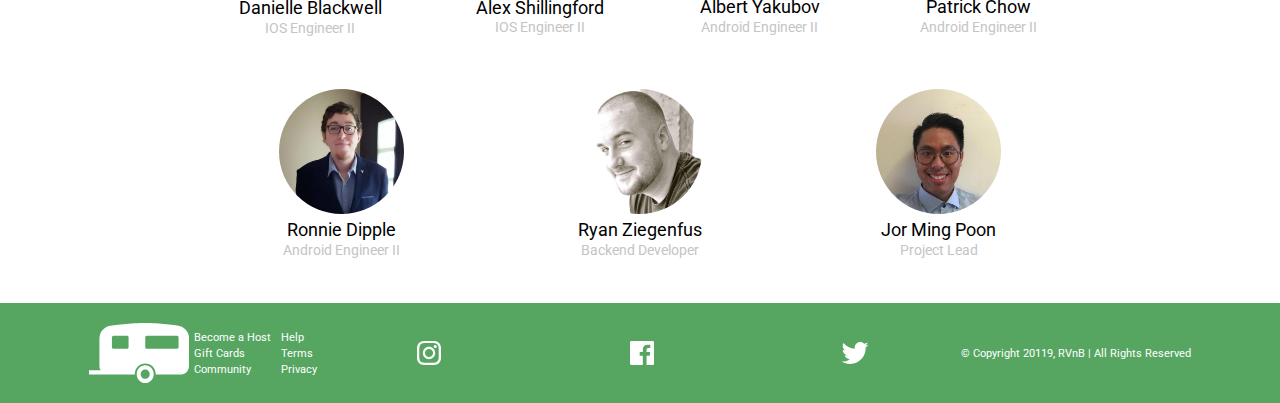
==== commit 399de4f8: "image rework" ====
--- a/about.html
+++ b/about.html
@@ -35,10 +35,8 @@
     <!-- image code here -->
 <section class="container-top">
     <div class="bg-image">
-        <img src="assets/images/brooke-cagle-g1Kr4Ozfoac-unsplash.jpg" alt="developers laughing">
-    </div>
-    <div class="about">
-        <h1>About</h1>
+        <div class="about">
+            <h1>About</h1>
     </div>
 </section>
 
--- a/css/index.css
+++ b/css/index.css
@@ -525,39 +525,46 @@
 }
 .container-top {
   position: relative;
+  height: 75vh;
+  background-image: url(../assets/images/brooke-cagle-g1Kr4Ozfoac-unsplash.jpg);
+  background-repeat: no-repeat;
+  background-size: cover;
+  background-position: center center;
+  display: flex;
 }
 .container-top .bg-image {
-  background: black;
-}
-.container-top .bg-image img {
-  width: 100%;
-  height: 20%;
-  filter: opacity(0.45);
+  background-color: rgba(0, 0, 0, 0.4);
+  height: 100%;
+  width: 100%;
 }
 .container-top .about {
-  height: 124px;
-  width: 639px;
+  height: 11%;
+  width: 30%;
   background-color: #FFFFFF;
   position: absolute;
-  right: 60px;
-  bottom: -50px;
+  right: 5%;
+  bottom: -2%;
+  display: flex;
+  justify-content: center;
+  align-self: flex-end;
+  align-items: center;
 }
 .container-top .about h1 {
   color: #373737;
   text-align: center;
+  padding-top: 2%;
 }
 .container-middle .mission {
-  width: 75%;
-  border: 1px solid orange;
-  padding: 75px;
+  width: 70%;
+  padding: 3%;
 }
 .container-middle .mission h3 {
   color: #C4C4C4;
   font-size: 2.4rem;
-  padding-bottom: 40px;
+  padding-bottom: 4%;
 }
 .container-middle .mission h2 {
-  padding: 20px 0;
+  padding: 3% 0;
 }
 .container-middle .mission p {
   font-size: 1.8rem;
@@ -565,17 +572,22 @@
 }
 .team h2 {
   font-size: 4.8rem;
-  padding: 40px;
+  padding: 3%;
+}
+@media (max-width: 800px) {
+  .team h2 {
+    align-text: center;
+  }
 }
 .container-bottom .teampics {
   display: flex;
   flex-wrap: wrap;
-  justify-content: space-evenly;
+  justify-content: space-around;
   width: 70%;
   margin: 0 auto;
 }
 .container-bottom .teampics .bubbles {
-  padding: 30px;
+  padding: 3%;
 }
 .container-bottom .teampics .bubbles img {
   height: 125px;
@@ -589,7 +601,7 @@
   font-size: 1.8rem;
   color: black;
   text-align: center;
-  padding-top: 20px;
+  padding-top: 3%;
 }
 .container-bottom .teampics .bubbles h2:hover {
   text-decoration: underline;
@@ -599,7 +611,7 @@
   font-size: 1.4rem;
   color: #C4C4C4;
   text-align: center;
-  padding-top: 5px;
+  padding-top: 3%;
 }
 .container-bottom .teampics .bubbles p:hover {
   text-decoration: underline;
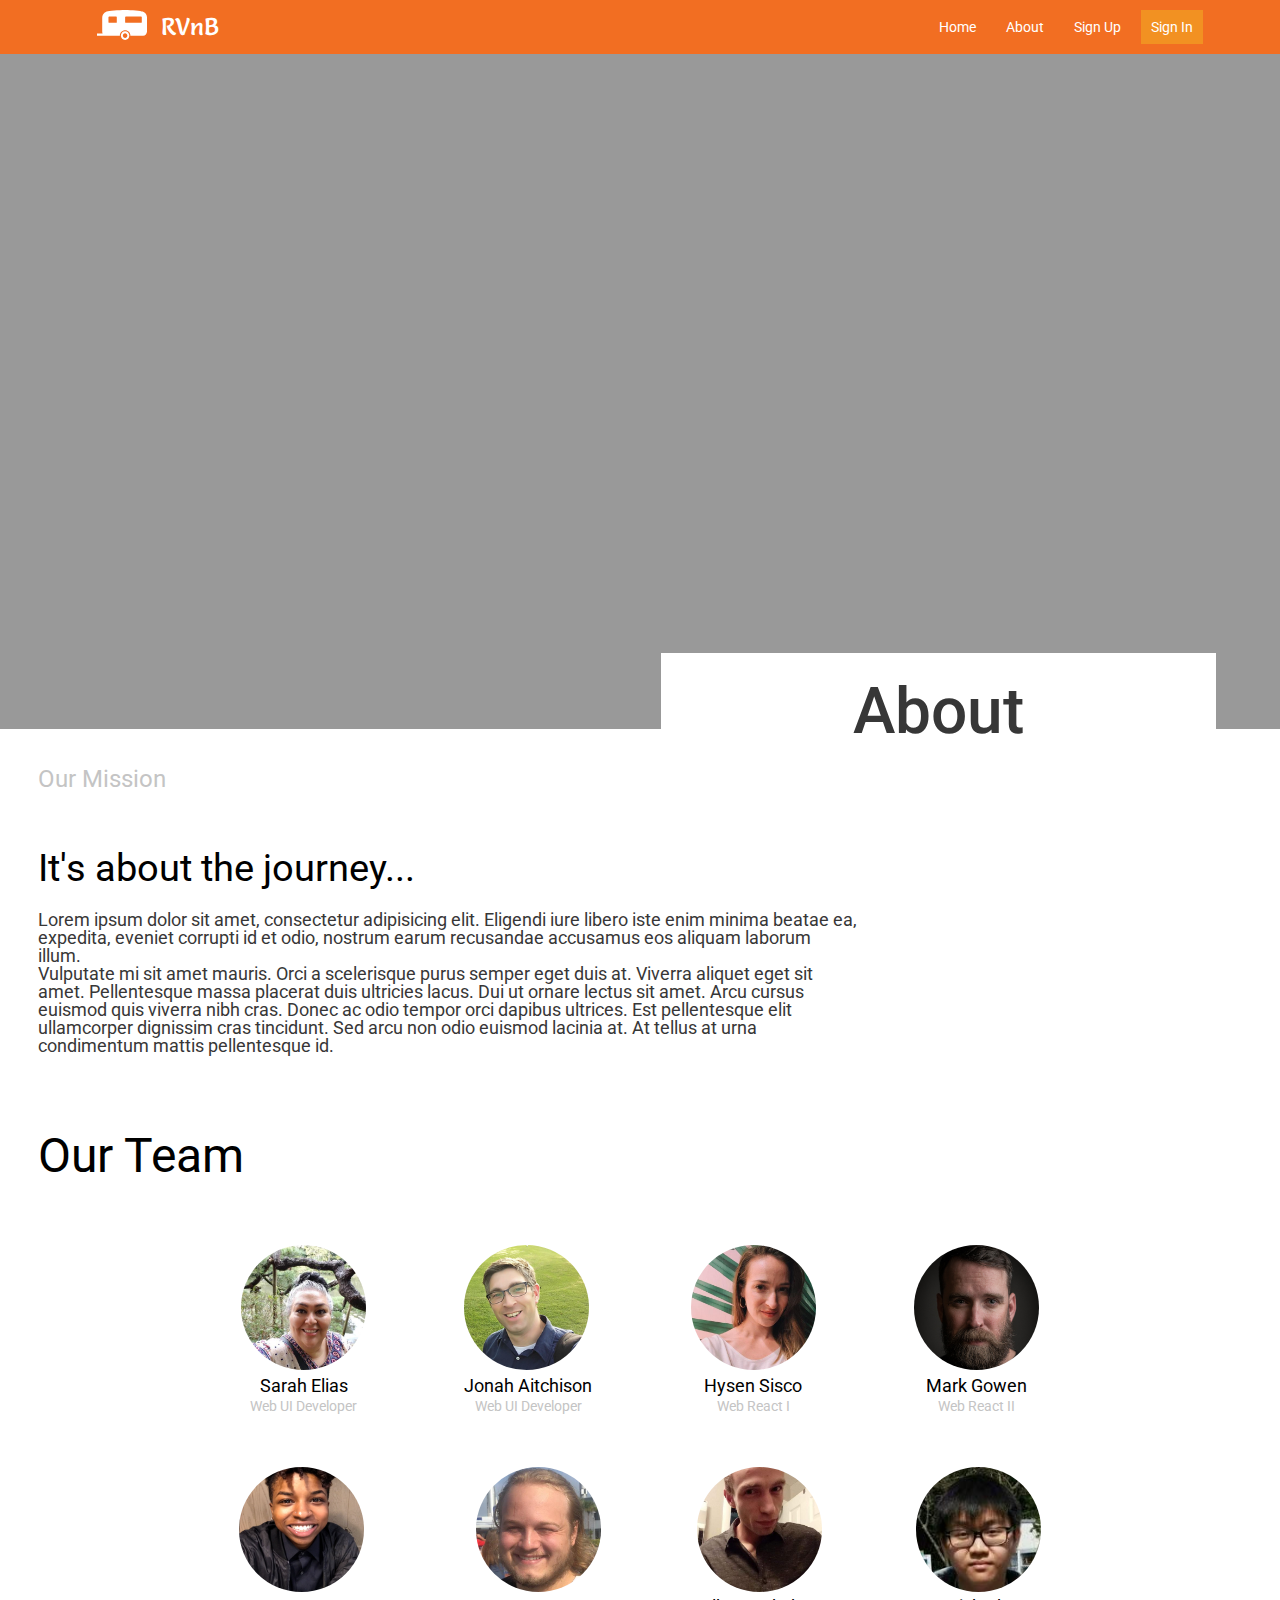
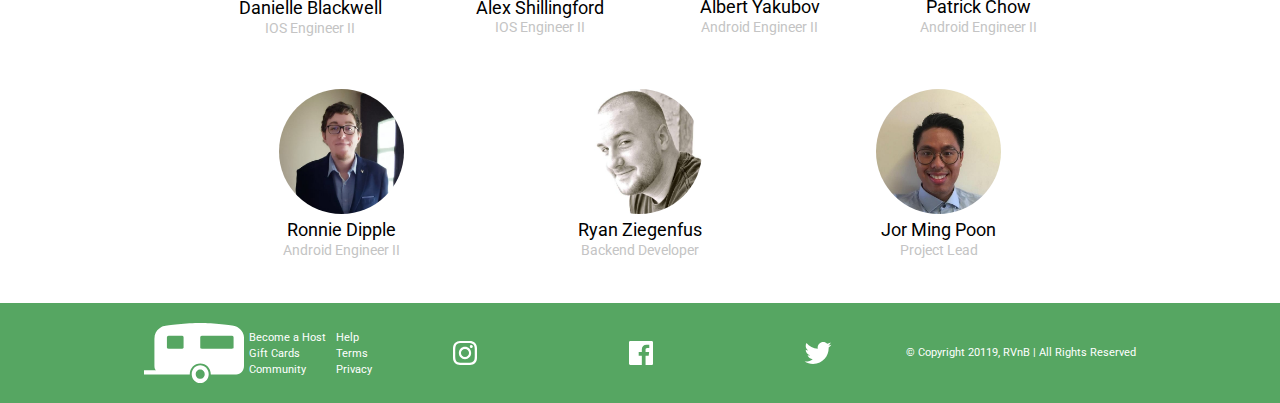
==== commit 92feec21: "added sign in and sign up links" ====
--- a/about.html
+++ b/about.html
@@ -26,8 +26,8 @@
             <nav>
                 <a href="index.html">Home</a>
                 <a href="about.html">About</a>
-                <a href="#">Sign Up</a>
-                <a href="#">Sign In</a>
+                <a href="rvnb.now.sh/signup">Sign Up</a>
+                <a href="rvnb.now.sh/signin">Sign In</a>
             </nav>
         </header>
     </div>
--- a/css/index.css
+++ b/css/index.css
@@ -153,6 +153,12 @@
   align-items: stretch;
   align-content: stretch;
 }
+@media (max-width: 450px) {
+  div.header header {
+    flex-direction: column;
+    margin: 0 auto;
+  }
+}
 @media (min-width: 501px) {
   div.header header {
     width: 88%;
@@ -161,6 +167,11 @@
 }
 div.header header .logo {
   padding: 1rem 1rem;
+}
+@media (max-width: 450px) {
+  div.header header .logo {
+    text-align: center;
+  }
 }
 @media (min-width: 501px) {
   div.header header .logo {
@@ -186,6 +197,13 @@
   padding-right: 1em;
   width: 65%;
 }
+@media (max-width: 450px) {
+  div.header header nav {
+    width: 95%;
+    justify-content: space-evenly;
+    padding: 0 0 1rem;
+  }
+}
 @media (min-width: 501px) {
   div.header header nav {
     padding: 0;
@@ -210,12 +228,27 @@
   border: none;
   align-self: center;
   padding: 1rem;
-  color: #ffffff;
+  color: white;
+  background-color: #f29122;
+  margin-right: 0;
+}
+div.header header nav a:last-child:hover {
   background-color: #56A662;
-  margin-right: 0;
-}
-div.header header nav a:last-child:hover {
-  background-color: #373737;
+}
+a.btn {
+  background-color: #56A662;
+  color: white;
+  width: 100px;
+  border: none;
+  box-shadow: 0px 4px 4px rgba(0, 0, 0, 0.25);
+  text-decoration: none;
+  padding: 0.5rem 1rem;
+  text-align: center;
+  font-size: 1.8rem;
+}
+a.btn:hover {
+  background-color: #ffffff;
+  color: #56A662;
 }
 .hero {
   height: 60vh;
@@ -226,7 +259,8 @@
 }
 @media (min-width: 501px) {
   .hero {
-    height: 90vh;
+    height: 80vh;
+    margin-bottom: 20vh;
     background-position: top right;
   }
 }
@@ -259,14 +293,18 @@
 }
 @media (min-width: 501px) {
   .hero .bgFilter .message {
-    margin-left: 10%;
-    width: 75%;
+    width: 85%;
   }
 }
 @media (min-width: 801px) {
   .hero .bgFilter .message {
-    margin-left: 5%;
-    width: 45%;
+    margin-left: 7%;
+    width: 65%;
+  }
+}
+@media (min-width: 801px) {
+  .hero .bgFilter .message h1 {
+    font-size: 5.4rem;
   }
 }
 .hero .bgFilter button {
@@ -274,6 +312,8 @@
   color: white;
   width: 100px;
   border: none;
+  box-shadow: 0px 4px 4px rgba(0, 0, 0, 0.25);
+  text-decoration: none;
   padding: 0.5rem 1rem;
   text-align: center;
   font-size: 1.8rem;
@@ -283,67 +323,216 @@
   color: #56A662;
 }
 .hero h1 {
-  font-size: 4.8rem;
-  color: white;
+  font-size: 3.6rem;
+  color: white;
+  margin-bottom: 2rem;
 }
 @media (min-width: 501px) {
   .hero h1 {
-    font-size: 4.8rem;
     line-height: 1.125;
   }
 }
-.hero .howContainer {
-  display: none;
+.howContainer {
+  display: flex;
   flex-direction: column;
-}
-.hero .howContainer .cards {
-  display: flex;
-  justify-content: space-between;
-  flex-direction: row;
-}
-@media (min-width: 501px) {
-  .hero .howContainer .cards {
+  align-items: center;
+  margin-top: -16vh;
+}
+@media (min-width: 501px) {
+  .howContainer {
+    margin-top: -46vh;
+  }
+}
+.howContainer h1 {
+  font-weight: bold;
+  color: white;
+  font-size: 3.6rem;
+  margin-bottom: 2rem;
+}
+@media (min-width: 501px) {
+  .howContainer h1 {
+    font-size: 5.4rem;
+  }
+}
+@media (min-width: 801px) {
+  .howContainer h1 {
+    font-size: 6.4rem;
+    margin-bottom: 6rem;
+  }
+}
+.howContainer .cards {
+  display: flex;
+  justify-content: center;
+  align-items: center;
+  flex-direction: column;
+}
+@media (min-width: 501px) {
+  .howContainer .cards {
+    flex-direction: row;
+    align-items: stretch;
+    justify-content: space-between;
     margin: 0 auto;
     width: 88%;
   }
 }
-.hero .howContainer .cards .mdc-card {
-  width: 30%;
+.howContainer .cards .card {
+  width: 90%;
+  text-align: center;
+  box-shadow: 0px 4px 4px rgba(0, 0, 0, 0.25);
+  background-color: white;
+  margin-top: 6rem;
+  margin-bottom: 8rem;
+}
+@media (min-width: 501px) {
+  .howContainer .cards .card {
+    width: 30%;
+  }
+}
+.howContainer .cards .card .bgCircle {
+  height: 85px;
+  width: 85px;
+  border-radius: 50%;
+  display: inline-block;
+  margin-top: -4.25rem;
+}
+.howContainer .cards .card .bgCircle img {
+  height: 35px;
+  width: auto;
+  margin-top: 2.5rem;
+}
+.howContainer .cards .card .title {
+  font-size: 2.4rem;
+  margin: 2rem 0;
+}
+.howContainer .cards .card p {
+  font-size: 1.6rem;
+  color: #9a9a9a;
+  margin: 2rem 4rem 4rem;
+  line-height: 1.9rem;
+}
+@media (min-width: 501px) {
+  .howContainer .cards .card p {
+    margin: 2rem 3rem 2rem;
+  }
+}
+.howContainer .cards .card:first-child {
+  border-bottom: 6px solid #F26E22;
+}
+.howContainer .cards .card:first-child .bgCircle {
+  background-color: #F26E22;
+}
+.howContainer .cards .card:nth-child(2) {
+  border-bottom: 6px solid #56A662;
+}
+.howContainer .cards .card:nth-child(2) .bgCircle {
+  background-color: #56A662;
+}
+.howContainer .cards .card:last-child {
+  border-bottom: 6px solid #034AA6;
+}
+.howContainer .cards .card:last-child .bgCircle {
+  background-color: #034AA6;
+}
+.howContainer .cards h1 {
+  font-size: 3.6rem;
 }
 .findLocation {
   padding: 4rem 0;
 }
+@media (min-width: 501px) {
+  .findLocation {
+    width: 88%;
+    margin: 0 auto;
+  }
+}
 .findLocation .findContainer {
   display: flex;
-  flex-direction: column-reverse;
-  align-items: center;
+  flex-direction: column;
+}
+@media (min-width: 501px) {
+  .findLocation .findContainer {
+    width: 100%;
+    flex-direction: row-reverse;
+    justify-content: space-between;
+  }
+}
+.findLocation .findContainer div {
+  width: 88%;
+  margin: 0 auto;
+  align-self: center;
+}
+@media (min-width: 501px) {
+  .findLocation .findContainer div {
+    width: 49%;
+  }
+}
+.findLocation .findContainer div img {
   width: 100%;
-  margin: 0 auto;
-}
-@media (min-width: 501px) {
-  .findLocation .findContainer {
-    width: 88%;
-    flex-direction: row;
-    justify-content: space-evenly;
-  }
-}
-.findLocation .findContainer div {
+}
+@media (min-width: 501px) {
+  .findLocation .findContainer div img {
+    width: 85%;
+    margin-left: 5rem;
+  }
+}
+@media (min-width: 801px) {
+  .findLocation .findContainer div img {
+    margin-left: 7rem;
+  }
+}
+.findLocation .findContainer div .priceBox {
+  position: relative;
+  display: inline-block;
+  top: -2.5rem;
+  left: 70%;
+  color: white;
+  background-color: #034AA6;
+  padding: 1.5rem;
+}
+@media (min-width: 501px) {
+  .findLocation .findContainer div .priceBox {
+    top: -2.5rem;
+    left: 72%;
+  }
+}
+@media (min-width: 801px) {
+  .findLocation .findContainer div .priceBox {
+    left: 80%;
+  }
+}
+.findLocation .findContainer div h2 {
+  margin: 2rem 0;
+}
+@media (min-width: 501px) {
+  .findLocation .findContainer div h2 {
+    margin-bottom: 1rem;
+    font-size: 2.4rem;
+    width: 75%;
+  }
+}
+@media (min-width: 801px) {
+  .findLocation .findContainer div h2 {
+    font-size: 4rem;
+  }
+}
+.findLocation .findContainer div p {
+  font-size: 1.6rem;
+  line-height: 1.5;
+  padding: 2rem 0;
   width: 85%;
-  text-align: center;
-}
-.findLocation .findContainer div img {
-  width: 70%;
-}
-.findLocation button {
+}
+.findLocation a.btn {
   background-color: #56A662;
   color: white;
   width: 100px;
   border: none;
+  box-shadow: 0px 4px 4px rgba(0, 0, 0, 0.25);
+  text-decoration: none;
   padding: 0.5rem 1rem;
   text-align: center;
   font-size: 1.8rem;
 }
-.findLocation button:hover {
+.findLocation a.btn:hover {
   background-color: #ffffff;
   color: #56A662;
 }
@@ -353,7 +542,7 @@
   display: flex;
   flex-direction: column;
 }
-@media (min-width: 801px) {
+@media (min-width: 501px) {
   .listLocation {
     flex-direction: row;
     justify-content: space-between;
@@ -364,27 +553,29 @@
   height: 40vh;
   color: #ffffff;
 }
-@media (min-width: 801px) {
+@media (min-width: 501px) {
   .listLocation div {
     width: 50%;
     height: autovh;
   }
 }
-.listLocation div button {
+.listLocation div a.btn {
   background-color: #F26E22;
   color: white;
   width: 100px;
   border: none;
+  box-shadow: 0px 4px 4px rgba(0, 0, 0, 0.25);
+  text-decoration: none;
   padding: 0.5rem 1rem;
   text-align: center;
   font-size: 1.8rem;
 }
-.listLocation div button:hover {
+.listLocation div a.btn:hover {
   background-color: #ffffff;
   color: #F26E22;
 }
 .listLocation .one {
-  background-image: url('/assets/images/sergei-akulich-ZNkvxIPPVeE-unsplash.jpg');
+  background-image: url('/assets/images/blake-wisz-TcgASSD5G04-unsplash.jpg');
   background-position: center;
   background-size: cover;
   background-repeat: no-repeat;
@@ -395,101 +586,156 @@
 }
 @media (min-width: 501px) {
   .listLocation .one {
-    display: block;
-  }
-}
-@media (min-width: 801px) {
-  .listLocation .one {
+    padding: 4rem 4rem;
     display: block;
     height: auto;
+  }
+}
+@media (min-width: 801px) {
+  .listLocation .one {
+    padding: 4rem 4rem;
+  }
+}
+@media (min-width: 501px) {
+  .listLocation .one p {
+    color: white;
+    text-shadow: 1px 1px #333;
+    margin: 4rem auto;
   }
 }
 .listLocation .two {
   padding: 3rem;
   background-color: #F26E22;
-  background-image: url('/assets/images/sergei-akulich-ZNkvxIPPVeE-unsplash.jpg');
+  background-image: url('/assets/images/blake-wisz-TcgASSD5G04-unsplash.jpg');
   background-position: center;
   background-size: cover;
   background-repeat: no-repeat;
 }
-.listLocation .two h2 {
-  width: 65%;
-  font-size: 18px;
-  margin-bottom: 1rem;
-  color: #373737;
-}
 @media (min-width: 501px) {
   .listLocation .two {
     background-image: none;
-    padding: 6rem 8rem;
-  }
+    padding: 6rem;
+  }
+}
+.listLocation .two h2 {
+  width: 85%;
+  font-size: 3.6rem;
+  margin: 2rem 0;
+  color: white;
+  text-shadow: 1px 1px #333;
+}
+@media (min-width: 501px) {
   .listLocation .two h2 {
+    text-shadow: none;
     width: 100%;
     font-size: 3.2rem;
     color: #ffffff;
   }
-  .listLocation .two button {
+}
+@media (min-width: 501px) {
+  .listLocation .two a.btn {
     display: none;
   }
 }
 .mobileApp {
   display: flex;
-  justify-content: space-evenly;
-  align-items: center;
-  align-content: center;
-  margin: 6rem auto;
-  width: 100%;
+  padding: 4rem 0 8rem;
 }
 @media (min-width: 501px) {
   .mobileApp {
-    justify-content: space-around;
+    width: 88%;
+    margin: 0 auto;
+    justify-content: space-evenly;
   }
 }
 .mobileApp div {
-  width: 100%;
-}
-@media (min-width: 501px) {
-  .mobileApp div {
-    width: 50%;
-  }
+  align-self: center;
 }
 .mobileApp .searchText {
-  width: 90%;
+  width: 88%;
   margin: 0 auto;
+}
+@media (min-width: 501px) {
+  .mobileApp .searchText {
+    width: 59%;
+  }
 }
 .mobileApp .searchText h2 {
   width: 100%;
 }
+@media (min-width: 501px) {
+  .mobileApp .searchText h2 {
+    width: 75%;
+    font-size: 2.4rem;
+    margin-bottom: 1rem;
+  }
+}
+@media (min-width: 801px) {
+  .mobileApp .searchText h2 {
+    font-size: 4rem;
+  }
+}
 .mobileApp .searchText p {
-  margin: 3rem 0;
-  width: 80%;
-  font-size: 1.8rem;
+  font-size: 1.6rem;
+  line-height: 1.5;
+  padding: 2rem 0;
+  width: 85%;
+  margin: 2rem 0;
+}
+@media (min-width: 801px) {
+  .mobileApp .searchText p {
+    width: 65%;
+  }
 }
 .mobileApp .searchText .storeLinks {
   display: flex;
-  justify-content: space-between;
-}
-@media (min-width: 501px) {
-  .mobileApp .searchText {
-    width: 50%;
+  justify-content: flex-start;
+  margin-bottom: 8rem;
+}
+@media (min-width: 501px) {
+  .mobileApp .searchText .storeLinks {
+    margin-top: 4rem;
+  }
+}
+@media (min-width: 801px) {
+  .mobileApp .searchText .storeLinks {
+    margin-top: 6rem;
+  }
+}
+.mobileApp .searchText .storeLinks img {
+  width: 35%;
+  margin-right: 2rem;
+}
+@media (min-width: 801px) {
+  .mobileApp .searchText .storeLinks img {
+    width: auto;
   }
 }
 .mobileApp .phoneGraphic {
   display: none;
+  text-align: center;
 }
 @media (min-width: 501px) {
   .mobileApp .phoneGraphic {
     display: block;
+    width: 49%;
   }
 }
 .mobileApp .phoneGraphic img {
-  width: 50%;
+  width: 100%;
   height: auto;
+}
+@media (min-width: 801px) {
+  .mobileApp .phoneGraphic img {
+    width: 85%;
+    text-align: center;
+    align-content: center;
+  }
 }
 footer {
   background-color: #56A662;
   margin-top: 2rem;
-  padding: 2rem 6rem;
+  padding: 2rem;
   color: #ffffff;
   font-size: 1.1rem;
 }
@@ -500,6 +746,14 @@
   justify-content: space-evenly;
   align-items: center;
   flex-wrap: wrap;
+}
+@media (min-width: 801px) {
+  footer .footerContainer {
+    width: 80%;
+  }
+}
+footer .footerContainer img.logo {
+  padding-right: 2rem;
 }
 footer .footerContainer img.social {
   width: 3rem;
@@ -522,6 +776,11 @@
 }
 footer .footerContainer .copyright {
   text-align: center;
+  padding: 1rem 0;
+  line-height: 1.5;
+}
+footer .footerContainer .copyright a {
+  color: white;
 }
 .container-top {
   position: relative;
@@ -532,31 +791,66 @@
   background-position: center center;
   display: flex;
 }
+@media (max-width: 500px) {
+  .container-top {
+    height: 60vh;
+    width: 100%;
+  }
+}
 .container-top .bg-image {
   background-color: rgba(0, 0, 0, 0.4);
   height: 100%;
   width: 100%;
 }
+@media (max-width: 500px) {
+  .container-top .bg-image {
+    height: 60vh;
+    width: 100%;
+  }
+}
 .container-top .about {
-  height: 11%;
-  width: 30%;
+  padding: 2% 15%;
   background-color: #FFFFFF;
   position: absolute;
   right: 5%;
-  bottom: -2%;
-  display: flex;
-  justify-content: center;
-  align-self: flex-end;
-  align-items: center;
+  bottom: -6%;
+}
+@media (max-width: 800px) {
+  .container-top .about {
+    bottom: -2%;
+  }
+}
+@media (max-width: 500px) {
+  .container-top .about {
+    bottom: 0;
+    font-size: 3.8rem;
+    right: 29%;
+    padding: 2% 10%;
+  }
 }
 .container-top .about h1 {
   color: #373737;
   text-align: center;
-  padding-top: 2%;
+  padding-top: 1%;
+}
+@media (max-width: 800px) {
+  .container-top .about h1 {
+    font-size: 5.2rem;
+  }
+}
+@media (max-width: 500px) {
+  .container-top .about h1 {
+    font-size: 4rem;
+  }
 }
 .container-middle .mission {
-  width: 70%;
+  width: 70vw;
   padding: 3%;
+}
+@media (max-width: 500px) {
+  .container-middle .mission {
+    width: 100%;
+  }
 }
 .container-middle .mission h3 {
   color: #C4C4C4;
@@ -570,14 +864,19 @@
   font-size: 1.8rem;
   color: #373737;
 }
+@media (max-width: 800px) {
+  .team {
+    padding: 4% 35%;
+  }
+}
+@media (max-width: 500px) {
+  .team {
+    padding: 4% 25%;
+  }
+}
 .team h2 {
   font-size: 4.8rem;
   padding: 3%;
-}
-@media (max-width: 800px) {
-  .team h2 {
-    align-text: center;
-  }
 }
 .container-bottom .teampics {
   display: flex;
@@ -585,6 +884,11 @@
   justify-content: space-around;
   width: 70%;
   margin: 0 auto;
+}
+@media (max-width: 500px) {
+  .container-bottom .teampics {
+    justify-content: space-evenly;
+  }
 }
 .container-bottom .teampics .bubbles {
   padding: 3%;
@@ -605,7 +909,7 @@
 }
 .container-bottom .teampics .bubbles h2:hover {
   text-decoration: underline;
-  text-decoration-color: #1089ff;
+  color: #1089ff;
 }
 .container-bottom .teampics .bubbles p {
   font-size: 1.4rem;
@@ -615,5 +919,5 @@
 }
 .container-bottom .teampics .bubbles p:hover {
   text-decoration: underline;
-  text-decoration-color: #1089ff;
-}
+  color: #1089ff;
+}
